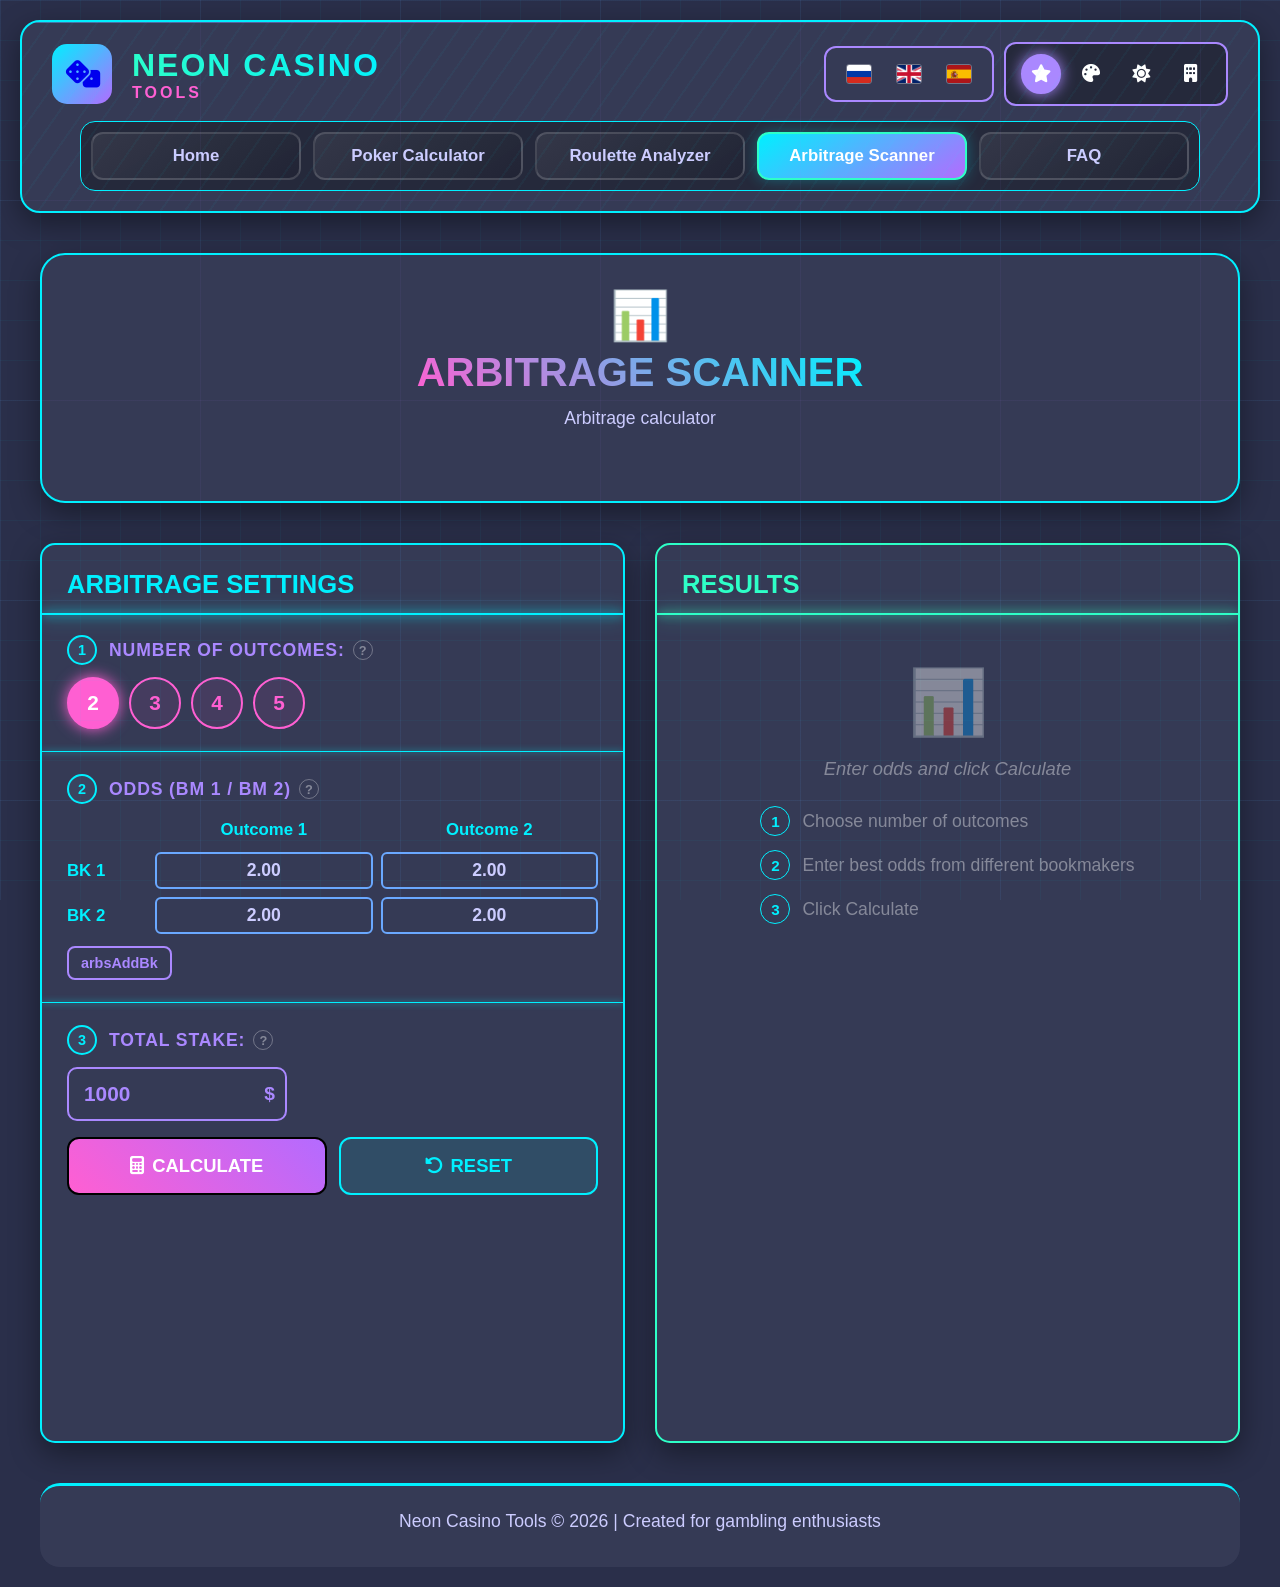
==== arbs.html @ 3b2f99b0 "Update arbs.html" ====
<!DOCTYPE html>
<html lang="ru">
<head>
    <meta charset="UTF-8">
    <meta name="viewport" content="width=device-width, initial-scale=1.0">
    <title data-i18n="siteTitle"></title>
    <link rel="stylesheet" href="css/core/color-classes.css">
    <link rel="stylesheet" href="css/core/layout.css">
    <link rel="stylesheet" href="css/pages/arbs.css">
    <link rel="stylesheet" href="css/themes/base-theme.css" id="theme-style">
    <link rel="icon" href="data:image/svg+xml,<svg xmlns=%22http://www.w3.org/2000/svg%22 viewBox=%220 0 100 100%22><rect width=%22100%22 height=%22100%22 rx=%2215%22 fill=%22%232a2f4a%22/><text y=%22.9em%22 x=%2250%22 font-size=%2290%22 text-anchor=%22middle%22 fill=%22%2300f0ff%22>♠</text></svg>">
    <link rel="stylesheet" href="https://cdnjs.cloudflare.com/ajax/libs/font-awesome/6.4.0/css/all.min.css">
</head>
<body class="bg-body">
    <div class="site-container">
        <div id="header-placeholder"></div>
        <div class="content-wrapper">
            <div class="arbitrage-container">

                <div class="page-header bg-surface border-primary shadow-default">
                    <div class="page-header-icon">📊</div>
                    <h1 class="text-gradient" data-i18n="arbsTitle"></h1>
                    <p class="text-medium" data-i18n="arbsSubtitle"></p>
                </div>

                <div class="arbitrage-main-area">

                    <!-- ЛЕВАЯ ПАНЕЛЬ -->
                    <div class="panel bg-surface border-1 shadow-default">
                        <div class="panel-title text-1" data-i18n="arbsSettingsTitle"></div>

                        <!-- Шаг 1 -->
                        <div class="arbs-step">
                            <div class="arbs-step-header">
                                <div class="arbs-step-badge text-1 border-1">1</div>
                                <div class="settings-label-row">
                                    <span class="settings-label text-3" data-i18n="arbsOutcomesLabel"></span>
                                    <span class="tooltip-icon" data-tooltip-key="arbsOutcomesTooltip">?</span>
                                </div>
                            </div>
                            <div class="outcome-pills" id="outcomeCountPills">
                                <button class="outcome-pill active" data-outcomes="2">2</button>
                                <button class="outcome-pill" data-outcomes="3">3</button>
                                <button class="outcome-pill" data-outcomes="4">4</button>
                                <button class="outcome-pill" data-outcomes="5">5</button>
                            </div>
                        </div>

                        <div class="block-divider"></div>

                        <!-- Шаг 2 -->
                        <div class="arbs-step">
                            <div class="arbs-step-header">
                                <div class="arbs-step-badge text-1 border-1">2</div>
                                <div class="settings-label-row">
                                    <span class="settings-label text-3" data-i18n="arbsOddsLabel"></span>
                                    <span class="tooltip-icon" data-tooltip-key="arbsOddsTooltip">?</span>
                                </div>
                            </div>
                            <div class="odds-table" id="oddsTable"></div>
                        </div>

                        <div class="block-divider"></div>

                        <!-- Шаг 3 -->
                        <div class="arbs-step">
                            <div class="arbs-step-header">
                                <div class="arbs-step-badge text-1 border-1">3</div>
                                <div class="settings-label-row">
                                    <span class="settings-label text-3" data-i18n="arbsStakeLabel"></span>
                                    <span class="tooltip-icon" data-tooltip-key="arbsStakeTooltip">?</span>
                                </div>
                            </div>
                            <div class="stake-row">
                                <div class="stake-input-wrapper">
                                    <input type="number" id="totalStake"
                                        class="stake-input bg-body border-3 text-3"
                                        value="1000" min="1" max="999999999" step="1">
                                    <span class="stake-suffix text-3">$</span>
                                </div>
                                <div class="stake-error" id="stakeError" style="display:none;"></div>
                            </div>

                            <div class="panel-controls">
                                <button class="btn btn-primary-bg btn-primary-text" id="calculateArbBtn">
                                    <i class="fas fa-calculator"></i>
                                    <span data-i18n="arbsCalculateBtn"></span>
                                </button>
                                <button class="btn btn-secondary-bg btn-secondary-border btn-secondary-text" id="resetArbBtn">
                                    <i class="fas fa-undo-alt"></i>
                                    <span data-i18n="resetBtn"></span>
                                </button>
                            </div>
                        </div>
                    </div>

                                      <!-- ПРАВАЯ ПАНЕЛЬ -->
<div class="panel bg-surface border-4 shadow-default">
    <div class="panel-title text-4" data-i18n="arbsResultsTitle"></div>

    <!-- Заглушка -->
    <div class="results-placeholder" id="resultsPlaceholder">
        <div class="placeholder-icon">📊</div>
        <div class="placeholder-text text-muted" data-i18n="arbsPlaceholder"></div>
        <div class="placeholder-steps">
            <div class="placeholder-step text-muted">
                <span class="step-num text-1">1</span>
                <span data-i18n="arbsPlaceholderStep1"></span>
            </div>
            <div class="placeholder-step text-muted">
                <span class="step-num text-1">2</span>
                <span data-i18n="arbsPlaceholderStep2"></span>
            </div>
            <div class="placeholder-step text-muted">
                <span class="step-num text-1">3</span>
                <span data-i18n="arbsPlaceholderStep3"></span>
            </div>
        </div>
    </div>

    <!-- Результаты -->
    <div class="results-content" id="resultsContent" style="display:none;">
        <!-- Индикатор -->
        <div class="indicator-step">
            <div class="arb-indicator bg-elevated border-1" id="arbIndicator">
                <div class="indicator-circle" id="indicatorCircle"></div>
                <div class="indicator-text">
                    <span class="indicator-status-text" id="arbStatus">—</span>
                </div>
                <div class="indicator-profit" id="indicatorProfit" style="display:none;">
                    <span class="profit-badge text-4" id="profitBadge"></span>
                </div>
            </div>
        </div>

        <!-- Зелёная черта под индикатором (всегда видна) -->
        <div class="block-divider"></div>

        <!-- Контейнер для деталей (скрывается, если вилки нет) -->
        <div id="arbDetailsContainer">
            <div class="strategy-block">
                <div class="settings-label-row">
                    <span class="settings-label text-3" data-i18n="arbsStrategyLabel"></span>
                    <span class="tooltip-icon" data-tooltip-key="arbsStrategyTooltip">?</span>
                </div>
                <div class="strategy-mini-pills">
                    <button class="strategy-mini-btn active" data-strategy="guaranteed" data-i18n="arbsStrategyGuaranteed"></button>
                    <button class="strategy-mini-btn" data-strategy="max" data-i18n="arbsStrategyMax"></button>
                </div>
            </div>

            <div class="block-divider"></div>

            <div class="distribution-table border-1" id="distributionTable">
                <table>
                    <colgroup>
                        <col><col><col><col><col>
                    </colgroup>
                    <thead class="bg-elevated">
                        <tr>
                            <th data-i18n="arbsOutcome"></th>
                            <th data-i18n="arbsOdds"></th>
                            <th data-i18n="arbsStake"></th>
                            <th data-i18n="arbsOutcomeType"></th>
                            <th data-i18n="arbsPayout"></th>
                        </tr>
                    </thead>
                    <tbody id="tableBody"></tbody>
                </table>
            </div>

            <div class="totals bg-elevated border-1">
                <div class="total-row">
                    <span class="text-muted" data-i18n="arbsTotalStake"></span>
                    <span class="total-row-value text-3" id="totalStakeDisplay">0 $</span>
                </div>
                <div class="total-row">
                    <span class="text-muted" data-i18n="arbsTotalPayoutRow"></span>
                    <span class="total-row-value text-3" id="totalPayout">0 $</span>
                </div>
                <div class="total-row" id="incomeRow" style="display:none;">
                    <span class="text-muted" data-i18n="arbsIncomeRow"></span>
                    <span class="total-row-value text-4" id="incomePercent"></span>
                </div>
            </div>

            <div class="net-profit-block bg-elevated" id="netProfitBlock" style="display:none;">
                <span class="net-profit-label text-muted" data-i18n="arbsNetProfit"></span>
                <span class="net-profit-value text-4" id="netProfit">0 $</span>
            </div>
        </div>
    </div>
</div>
            </div>
        </div>

        <footer class="site-footer footer-bg border-primary">
            <p class="footer-text" data-i18n="footerText"></p>
        </footer>
    </div>

    <div class="tooltip-popup bg-elevated border-3 text-muted" id="tooltipPopup"></div>

    <script src="js/header-loader.js"></script>
    <script src="js/language.js"></script>
    <script src="js/main.js"></script>
    <script src="js/arbs.js"></script>
    <script src="js/theme-switcher.js"></script>
</body>
</html>
---- css/core/color-classes.css ----
/* color-classes.css - УНИВЕРСАЛЬНЫЕ КЛАССЫ ДЛЯ ВСЕХ СТРАНИЦ */
/* ТОЛЬКО ЦВЕТА! НИКАКИХ РАЗМЕРОВ! */

:root {
    --color-primary: #00f0ff;
    --color-secondary: #ff5fd2;
    --color-accent: #ffd966;
    --color-success: #2effc7;
    --color-info: #6aa8ff;
    --color-warning: #ff9966;
    --color-danger: #ff3366;
    --color-highlight: #b36bff;
    --color-deck: #b36bff;
    
    --bg-body: #2a2f4a;
    --bg-surface: #353a55;
    --bg-elevated: #3a3f5a;
    --bg-overlay: rgba(42, 47, 74, 0.9);
    --bg-overlay-light: rgba(42, 47, 74, 0.95);
    --bg-header: #353a55;
    --bg-coming-soon: rgba(42, 47, 74, 0.95);
    --bg-nav: rgba(0, 0, 0, 0.3);
    
    --text-primary: #ffffff;
    --text-secondary: #ccccff;
    --text-inverse: #000000;
    --text-muted: rgba(255, 255, 255, 0.4);
    --text-slot: rgba(255, 255, 255, 0.4);
    
    --border-primary: #00f0ff;
    --border-secondary: #ff5fd2;
    --border-accent: #ffd966;
    --border-success: #2effc7;
    --border-info: #6aa8ff;
    --border-deck: #b36bff;
    --border-muted: rgba(255, 255, 255, 0.3);
    --border-dark: rgba(0, 0, 0, 0.2);
    --border-dashed: rgba(255, 255, 255, 0.3);
    
    --shadow-sm: 0 2px 5px rgba(0, 0, 0, 0.2);
    --shadow-md: 0 10px 30px rgba(0, 0, 0, 0.4);
    --shadow-lg: 0 15px 40px rgba(0, 0, 0, 0.5);
    --glow-primary: 0 0 25px rgba(0, 240, 255, 0.4);
    --glow-secondary: 0 0 25px rgba(255, 95, 210, 0.4);

    /* === ПОДСВЕТКА ПАР ВИЛОК (переопределяются в каждой теме) === */
    --arb-hl-0: #ff5fd2;
    --arb-hl-1: #ffd966;
    --arb-hl-2: #b36bff;
    --arb-hl-3: #2effc7;
    --arb-hl-4: #ff9966;
}

/* === 🃏 СТАТИЧНЫЕ ЦВЕТА КАРТ === */
.text-red { color: #ff3366 !important; }
.text-black { color: #000000 !important; }
.bg-card-white { background: #ffffff !important; }
.bg-deck-card { background: #ffffff !important; }
.border-card-light { border-color: rgba(0, 0, 0, 0.2) !important; }
.shadow-card { box-shadow: 0 5px 15px rgba(0, 0, 0, 0.4) !important; }
.shadow-card-hover { box-shadow: 0 8px 20px rgba(0, 0, 0, 0.5) !important; }
.deck-card-border { border-color: transparent !important; }
.deck-card-shadow { box-shadow: 0 2px 5px rgba(0, 0, 0, 0.2) !important; }

/* === ТЕКСТ === */
.text-primary { color: var(--color-primary); }
.text-secondary { color: var(--color-secondary); }
.text-accent { color: var(--color-accent); }
.text-success { color: var(--color-success); }
.text-info { color: var(--color-info); }
.text-warning { color: var(--color-warning); }
.text-danger { color: var(--color-danger); }
.text-highlight { color: var(--color-highlight); }
.text-light { color: var(--text-primary); }
.text-medium { color: var(--text-secondary); }
.text-dark { color: var(--text-inverse); }
.text-muted { color: var(--text-muted); }
.text-slot { color: var(--text-slot); }
.text-win { color: var(--color-primary); }
.text-opp { color: var(--color-secondary); }
.text-tie { color: var(--color-info); }

/* === ФОНЫ === */
.bg-primary-solid { background: var(--color-primary); }
.bg-secondary-solid { background: var(--color-secondary); }
.bg-accent-solid { background: var(--color-accent); }
.bg-success-solid { background: var(--color-success); }
.bg-info-solid { background: var(--color-info); }
.bg-warning-solid { background: var(--color-warning); }
.bg-danger-solid { background: var(--color-danger); }
.bg-highlight-solid { background: var(--color-highlight); }

.bg-body { background-color: var(--bg-body); }
.bg-surface { background: var(--bg-surface); }
.bg-elevated { background: var(--bg-elevated); }
.bg-overlay { background: var(--bg-overlay); }
.bg-overlay-light { background: var(--bg-overlay-light); }
.bg-header { background: var(--bg-header); }
.bg-coming-soon { background: var(--bg-coming-soon); }
.bg-nav { background: var(--bg-nav); }

/* === ГРАДИЕНТЫ === */
.gradient-primary { background: linear-gradient(45deg, var(--color-secondary), var(--color-highlight)); }
.gradient-header { background: var(--bg-header); }
.gradient-logo { background: linear-gradient(135deg, var(--color-primary), var(--color-highlight)); }
.text-gradient {
    background: linear-gradient(45deg, var(--color-secondary), var(--color-primary));
    -webkit-background-clip: text;
    -webkit-text-fill-color: transparent;
}

/* === ГРАНИЦЫ === */
.border-primary { border-color: var(--border-primary); }
.border-secondary { border-color: var(--border-secondary); }
.border-accent { border-color: var(--border-accent); }
.border-success { border-color: var(--border-success); }
.border-info { border-color: var(--border-info); }
.border-deck { border-color: var(--border-deck); }
.border-muted { border-color: var(--border-muted); }
.border-dark { border-color: var(--border-dark); }
.border-dashed { border-color: var(--border-dashed); }

/* === ТЕНИ === */
.shadow-sm { box-shadow: var(--shadow-sm); }
.shadow-md { box-shadow: var(--shadow-md); }
.shadow-lg { box-shadow: var(--shadow-lg); }
.shadow-default { box-shadow: var(--shadow-md); }
.glow-primary { box-shadow: var(--glow-primary); }
.glow-secondary { box-shadow: var(--glow-secondary); }

/* === КНОПКИ === */
.btn-primary-bg { background: linear-gradient(45deg, var(--color-secondary), var(--color-highlight)); }
.btn-primary-text { color: var(--text-primary); }

.btn-secondary-bg { background: rgba(0, 240, 255, 0.1); }
.btn-secondary-text { color: var(--color-primary); }
.btn-secondary-border { border-color: var(--color-primary); }
.btn-secondary:hover {
    background: var(--color-primary) !important;
    color: var(--text-primary) !important;
}

/* === КНОПКИ ОППОНЕНТОВ === */
.opponent-pill {
    border-color: var(--color-info) !important;
    background: rgba(106, 168, 255, 0.1) !important;
    color: var(--color-info) !important;
}
.opponent-pill:hover {
    background: rgba(106, 168, 255, 0.3) !important;
}
.opponent-pill.active {
    background: var(--color-info) !important;
    color: var(--text-primary) !important;
    border-color: var(--color-info) !important;
    box-shadow: 0 0 15px var(--color-info) !important;
}

/* === КНОПКИ ИСХОДОВ === */
.outcome-pill {
    border-color: var(--color-info) !important;
    background: rgba(106, 168, 255, 0.1) !important;
    color: var(--color-info) !important;
}
.outcome-pill:hover {
    background: rgba(106, 168, 255, 0.3) !important;
}
.outcome-pill.active {
    background: var(--color-info) !important;
    color: var(--text-primary) !important;
    border-color: var(--color-info) !important;
    box-shadow: 0 0 15px var(--color-info) !important;
}

/* === ЛОГОТИП === */
.logo-gradient { background: linear-gradient(135deg, var(--color-primary), var(--color-highlight)); }
.logo-text-gradient {
    background: linear-gradient(45deg, var(--color-success), var(--color-primary));
    -webkit-background-clip: text;
    -webkit-text-fill-color: transparent;
}

/* === НАВИГАЦИЯ === */
.nav-bg { background: var(--bg-nav); }

.nav-link-bg {
    background: linear-gradient(145deg, rgba(255,255,255,0.07), rgba(0,0,0,0.1));
    border-color: rgba(255, 255, 255, 0.15) !important;
}

.nav-link-bg:hover {
    background: linear-gradient(145deg, rgba(0,102,255,0.2), rgba(153,51,255,0.2)) !important;
    border-color: var(--color-primary) !important;
    color: var(--text-primary) !important;
    box-shadow: 0 0 12px rgba(0, 240, 255, 0.2);
}

.nav-link-active {
    background: linear-gradient(145deg, var(--color-primary), var(--color-highlight)) !important;
    border-color: var(--color-success) !important;
    color: var(--text-primary) !important;
    box-shadow: 0 0 15px rgba(0, 240, 255, 0.3) !important;
}

/* === ПЕРЕКЛЮЧАТЕЛЬ ЯЗЫКА === */
.lang-btn.active {
    border-color: var(--color-accent) !important;
    box-shadow: 0 0 10px var(--color-accent) !important;
    background: rgba(255, 217, 102, 0.15) !important;
}

.lang-btn.active .lang-flag {
    border-color: var(--color-accent) !important;
}

/* === ПЕРЕКЛЮЧАТЕЛЬ ТЕМ === */
.theme-switcher {
    background: var(--theme-switcher-bg);
    border-color: var(--theme-switcher-border);
}

.theme-btn {
    background: var(--theme-btn-bg);
    color: var(--theme-btn-text);
}

.theme-btn:hover {
    border-color: var(--theme-btn-hover-border);
    box-shadow: 0 0 15px var(--theme-btn-hover-glow);
}

.theme-btn.active {
    background: var(--theme-btn-active-bg);
    color: var(--theme-btn-active-text);
    border-color: var(--theme-btn-active-border);
    box-shadow: 0 0 15px var(--theme-btn-active-glow);
}

/* === КАРТОЧКИ === */
.card-bg { background: var(--bg-surface); }
.card-border { border-color: var(--color-primary); }
.card-icon-border { border-color: var(--color-primary); }
.card-icon-color { color: var(--color-primary); }

/* === FAQ === */
.faq-border { border-color: var(--color-success); }
.faq-item-border { border-bottom-color: rgba(46, 255, 199, 0.2); }
.faq-question { color: var(--color-success); }
.faq-answer { color: var(--text-secondary); }

/* === ФУТЕР === */
.footer-bg { background: var(--bg-surface); }
.footer-border { border-top-color: var(--color-primary); }
.footer-text { color: var(--text-secondary); }

/* === ПОКЕР === */
.hand-border { border-color: var(--color-primary); }
.board-border { border-color: var(--color-secondary); }
.hand-title { color: var(--color-primary); }
.board-title { color: var(--color-secondary); }

.slot-bg { background: rgba(255, 255, 255, 0.08); }
.slot-border { border-color: var(--border-muted); }

.opponent-border { border-color: var(--color-info); }
.opponent-bg { background: rgba(106, 168, 255, 0.1); }
.opponent-text { color: var(--color-info); }

/* === УНИВЕРСАЛЬНЫЕ ГРАНИЦЫ === */
.border-1 { border-color: var(--border-1) !important; }
.border-2 { border-color: var(--border-2) !important; }
.border-3 { border-color: var(--border-3) !important; }
.border-4 { border-color: var(--border-4) !important; }
.border-5 { border-color: var(--border-5) !important; }
.border-6 { border-color: var(--border-6) !important; }
.border-7 { border-color: var(--border-7) !important; }

/* === УНИВЕРСАЛЬНЫЙ ТЕКСТ === */
.text-1 { color: var(--text-1) !important; }
.text-2 { color: var(--text-2) !important; }
.text-3 { color: var(--text-3) !important; }
.text-4 { color: var(--text-4) !important; }
.text-5 { color: var(--text-5) !important; }
.text-6 { color: var(--text-6) !important; }
.text-7 { color: var(--text-7) !important; }

/* === РЕЗУЛЬТАТЫ === */
.result-win { color: var(--color-primary); }
.result-opp { color: var(--color-secondary); }
.result-tie { color: var(--color-info); }

/* === ПРЕДУПРЕЖДЕНИЯ === */
.warning-text { color: var(--color-warning); }

/* === DRAG-OVER === */
.hand-section.drag-over:not(.drag-over-no-space) {
    border-color: var(--color-primary) !important;
    box-shadow: 0 0 20px var(--color-primary) !important;
}
.board-section.drag-over:not(.drag-over-no-space) {
    border-color: var(--color-secondary) !important;
    box-shadow: 0 0 20px var(--color-secondary) !important;
}
#deck.drag-over:not(.drag-over-no-space) {
    border-color: var(--color-deck) !important;
    box-shadow: 0 0 20px var(--color-deck) !important;
}

/* === ИНДИКАТОР АКТИВНОГО БЛОКА === */
.section-title::before {
    border-color: transparent !important;
}
.hand-section.active .section-title::before,
.board-section.active .section-title::before {
    background-color: var(--color-danger) !important;
    box-shadow: 0 0 10px var(--color-danger) !important;
    border-color: rgba(255, 255, 255, 0.9) !important;
    opacity: 1 !important;
}

.hand-section .card-slot.drag-over {
    border-color: var(--color-primary) !important;
    box-shadow: 0 0 15px var(--color-primary) !important;
}

.board-section .card-slot.drag-over {
    border-color: var(--color-secondary) !important;
    box-shadow: 0 0 15px var(--color-secondary) !important;
}

/* === ПОДСВЕТКА ПАР ВИЛОК === */
.arb-highlight-0 { border-color: var(--arb-hl-0) !important; box-shadow: 0 0 8px var(--arb-hl-0) !important; }
.arb-highlight-1 { border-color: var(--arb-hl-1) !important; box-shadow: 0 0 8px var(--arb-hl-1) !important; }
.arb-highlight-2 { border-color: var(--arb-hl-2) !important; box-shadow: 0 0 8px var(--arb-hl-2) !important; }
.arb-highlight-3 { border-color: var(--arb-hl-3) !important; box-shadow: 0 0 8px var(--arb-hl-3) !important; }
.arb-highlight-4 { border-color: var(--arb-hl-4) !important; box-shadow: 0 0 8px var(--arb-hl-4) !important; }
---- css/core/layout.css ----
/* layout.css - ТОЛЬКО РАЗМЕТКА, НИКАКИХ ЦВЕТОВ! */

* {
    margin: 0;
    padding: 0;
    box-sizing: border-box;
    font-family: 'Segoe UI', 'Arial', sans-serif;
}

/* === ОБЩИЙ КОНТЕЙНЕР === */
.site-container {
    max-width: 1400px;
    margin: 0 auto;
    padding: 20px;
    min-height: 100vh;
    display: flex;
    flex-direction: column;
}

/* === ОБЁРТКА КОНТЕНТА (уже шапки) === */
.content-wrapper {
    max-width: 1200px;
    width: 100%;
    margin: 0 auto;
}

/* === ШАПКА === */
.site-header {
    border-radius: 20px;
    margin-bottom: 40px;
    padding: 20px 30px;
    position: relative;
    overflow: hidden;
    border-width: 2px;
    border-style: solid;
}

.header-content {
    display: flex;
    flex-direction: column;
    gap: 15px;
}

/* ВЕРХНЯЯ СТРОКА */
.header-top {
    display: flex;
    align-items: center;
    justify-content: space-between;
}

/* ПРАВЫЙ БЛОК */
.header-controls {
    display: flex;
    align-items: center;
    gap: 10px;
}

/* ЛОГОТИП */
.logo {
    display: flex;
    align-items: center;
    gap: 20px;
    text-decoration: none;
    cursor: pointer;
}

.logo-icon {
    width: 60px;
    height: 60px;
    border-radius: 15px;
    display: flex;
    align-items: center;
    justify-content: center;
    font-size: 28px;
    transition: all 0.6s cubic-bezier(0.68, -0.55, 0.27, 1.55);
    border-width: 0;
}

.logo-icon:hover {
    transform: rotateY(180deg);
}

.logo-text {
    display: flex;
    flex-direction: column;
}

.logo-main {
    font-size: 2rem;
    font-weight: 900;
    letter-spacing: 2px;
}

.logo-sub {
    font-size: 1rem;
    font-weight: 700;
    letter-spacing: 3px;
    text-transform: uppercase;
}

/* НАВИГАЦИЯ */
.main-nav {
    display: flex;
    justify-content: center;
}

.nav-list {
    display: flex;
    list-style: none;
    gap: 12px;
    flex-wrap: wrap;
    justify-content: center;
    padding: 10px;
    border-radius: 15px;
    border-width: 1px;
    border-style: solid;
}

.nav-link {
    display: flex;
    align-items: center;
    gap: 12px;
    padding: 12px 20px;
    border-width: 2px;
    border-style: solid;
    border-radius: 12px;
    text-decoration: none;
    font-weight: 700;
    font-size: 1.05rem;
    transition: all 0.4s;
    width: 210px;
    justify-content: center;
    border-color: transparent;
    white-space: nowrap;
    overflow: hidden;
    text-overflow: ellipsis;
    box-sizing: border-box;
}

.nav-link i {
    font-size: 1.3rem;
    transition: all 0.3s;
    flex-shrink: 0;
}

.nav-link:hover {
    transform: translateY(-3px) scale(1.05);
}

/* ПЕРЕКЛЮЧАТЕЛЬ ЯЗЫКА */
.language-switcher-header {
    display: flex;
    gap: 8px;
    padding: 10px 12px;
    border-radius: 12px;
    border-width: 2px;
    border-style: solid;
    backdrop-filter: blur(15px);
}

.lang-btn {
    background: transparent;
    border-width: 2px;
    border-style: solid;
    border-radius: 8px;
    padding: 0;
    width: 42px;
    height: 32px;
    cursor: pointer;
    transition: all 0.3s;
    display: flex;
    align-items: center;
    justify-content: center;
    position: relative;
    overflow: hidden;
    border-color: transparent;
}

.lang-btn:hover {
    transform: translateY(-2px);
}

.lang-flag {
    width: 26px;
    height: 20px;
    object-fit: cover;
    border-width: 1px;
    border-style: solid;
    border-radius: 3px;
}

/* ПЕРЕКЛЮЧАТЕЛЬ ТЕМ */
.theme-switcher {
    display: flex;
    gap: 10px;
    padding: 10px 15px;
    border-radius: 12px;
    border-width: 2px;
    border-style: solid;
}

.theme-btn {
    width: 40px;
    height: 40px;
    border-radius: 50%;
    border-width: 2px;
    border-style: solid;
    background: transparent;
    font-size: 18px;
    cursor: pointer;
    transition: all 0.3s;
    display: flex;
    align-items: center;
    justify-content: center;
    border-color: transparent;
}

.theme-btn:hover {
    transform: scale(1.1);
}

/* === ОСНОВНОЕ СОДЕРЖИМОЕ === */
.main-content {
    flex-grow: 1;
    margin-bottom: 40px;
}

/* === ЗАГОЛОВКИ СТРАНИЦ === */
.page-header {
    text-align: center;
    margin-bottom: 40px;
    padding: 35px 40px;
    border-radius: 25px;
    border-width: 2px;
    border-style: solid;
    position: relative;
    overflow: hidden;
    display: flex;
    flex-direction: column;
    align-items: center;
    justify-content: center;
    gap: 10px;
    height: 250px;
}

.page-header-icon {
    font-size: 3rem;
    line-height: 1;
    position: relative;
    z-index: 1;
    flex-shrink: 0;
}

.page-header h1 {
    font-size: 2.5rem;
    margin: 0;
    position: relative;
    z-index: 1;
    flex-shrink: 0;
}

.page-header p {
    font-size: 1.1rem;
    max-width: 600px;
    margin: 0;
    position: relative;
    z-index: 1;
    line-height: 1.5;
    height: 3.3em;
    overflow: hidden;
    display: flex;
    align-items: flex-start;
    justify-content: center;
}

/* === КАРТОЧКИ ИНСТРУМЕНТОВ === */
.tools-grid {
    display: grid;
    grid-template-columns: repeat(auto-fit, minmax(320px, 1fr));
    gap: 30px;
    margin: 50px 0;
}

.tool-card {
    border-radius: 20px;
    padding: 30px;
    text-decoration: none;
    border-width: 2px;
    border-style: solid;
    transition: all 0.5s;
    display: flex;
    flex-direction: column;
    align-items: center;
    text-align: center;
    min-height: 280px;
    backdrop-filter: blur(10px);
}

.tool-card:hover {
    transform: translateY(-15px) scale(1.03);
}

.tool-icon {
    width: 90px;
    height: 90px;
    border-radius: 50%;
    display: flex;
    align-items: center;
    justify-content: center;
    font-size: 36px;
    margin-bottom: 25px;
    border-width: 3px;
    border-style: solid;
    transition: all 0.5s;
}

.tool-card:hover .tool-icon {
    transform: rotateY(180deg) scale(1.1);
}

.tool-card h3 {
    font-size: 1.8rem;
    margin-bottom: 15px;
}

.tool-card p {
    margin-bottom: 20px;
    flex-grow: 1;
    line-height: 1.6;
    font-size: 1.05rem;
}

/* === ИНФО СЕКЦИЯ === */
.info-section {
    border-radius: 25px;
    padding: 40px;
    border-width: 2px;
    border-style: solid;
    margin-top: 60px;
    position: relative;
    overflow: hidden;
    backdrop-filter: blur(10px);
}

.info-section h2 {
    margin-bottom: 25px;
    font-size: 2.2rem;
    position: relative;
    z-index: 1;
}

.info-section p {
    margin-bottom: 20px;
    line-height: 1.8;
    position: relative;
    z-index: 1;
    font-size: 1.1rem;
}

/* === FAQ === */
.faq-container {
    border-radius: 25px;
    padding: 40px;
    border-width: 2px;
    border-style: solid;
    margin: 40px 0;
    position: relative;
    overflow: hidden;
    backdrop-filter: blur(10px);
}

.faq-item {
    margin-bottom: 30px;
    padding-bottom: 30px;
    border-bottom-width: 2px;
    border-bottom-style: solid;
    position: relative;
    z-index: 1;
}

.faq-item:last-child {
    border-bottom: none;
    margin-bottom: 0;
    padding-bottom: 0;
}

.faq-item h3 {
    margin-bottom: 15px;
    font-size: 1.4rem;
    font-weight: 700;
    display: flex;
    align-items: center;
    gap: 10px;
}

.faq-item h3::before {
    content: "▸";
    font-size: 1.2rem;
}

.faq-item p {
    line-height: 1.7;
    font-size: 1.1rem;
    padding-left: 20px;
    margin-left: 10px;
}

.faq-contact {
    text-align: center;
    padding: 40px;
    border-radius: 20px;
    border-width: 2px;
    border-style: solid;
    margin-top: 40px;
    position: relative;
    overflow: hidden;
}

.faq-contact h3 {
    margin-bottom: 20px;
    font-size: 1.8rem;
    position: relative;
    z-index: 1;
}

.faq-contact p {
    font-size: 1.1rem;
    position: relative;
    z-index: 1;
    max-width: 600px;
    margin: 0 auto;
    line-height: 1.6;
}

/* === COMING SOON === */
.coming-soon-sa,
.coming-soon-gta4 {
    border-radius: 25px;
    padding: 60px 40px;
    text-align: center;
    border-width: 3px;
    border-style: dashed;
    margin: 60px 0;
    position: relative;
    overflow: hidden;
    backdrop-filter: blur(10px);
}

.coming-soon-icon-sa,
.coming-soon-icon-gta4 {
    font-size: 5rem;
    margin-bottom: 30px;
    position: relative;
    z-index: 1;
    animation: float-icon 3s ease-in-out infinite;
}

@keyframes float-icon {
    0%, 100% { transform: translateY(0); }
    50% { transform: translateY(-10px); }
}

.coming-soon-sa h2,
.coming-soon-gta4 h2 {
    margin-bottom: 20px;
    font-size: 2.5rem;
    position: relative;
    z-index: 1;
    letter-spacing: 2px;
}

.coming-soon-sa p,
.coming-soon-gta4 p {
    font-size: 1.3rem;
    max-width: 700px;
    margin: 0 auto;
    position: relative;
    z-index: 1;
    line-height: 1.6;
}

/* === ФУТЕР === */
.site-footer {
    border-radius: 20px;
    padding: 25px;
    text-align: center;
    border-top-width: 3px;
    border-top-style: solid;
    margin-top: auto;
    position: relative;
    overflow: hidden;
    backdrop-filter: blur(10px);
}

.site-footer p {
    margin-bottom: 10px;
    font-size: 1.1rem;
    position: relative;
    z-index: 1;
}

/* === АДАПТИВНОСТЬ === */
@media (max-width: 1200px) {
    .site-container { max-width: 1000px; }
    .content-wrapper { max-width: 100%; }
    .page-header h1 { font-size: 2.2rem; }
}

@media (max-width: 1024px) {
    .nav-list { width: 100%; justify-content: center; gap: 8px; }
    .nav-link { width: 190px; padding: 10px 16px; }
}

@media (max-width: 768px) {
    .site-container { padding: 15px; }
    .header-top { flex-wrap: wrap; gap: 15px; }
    .page-header { padding: 25px 20px; margin-bottom: 30px; }
    .page-header h1 { font-size: 2rem; }
    .page-header p { font-size: 1rem; }
    .page-header-icon { font-size: 2.5rem; }
    .tools-grid { grid-template-columns: 1fr; gap: 25px; margin: 30px 0; }
    .tool-card { padding: 25px; min-height: 250px; }
    .tool-icon { width: 75px; height: 75px; font-size: 30px; }
    .tool-card h3 { font-size: 1.5rem; }
    .nav-link { width: 170px; padding: 8px 14px; font-size: 0.95rem; }
    .logo-main { font-size: 1.6rem; }
    .logo-icon { width: 50px; height: 50px; font-size: 24px; }
    .info-section, .faq-container, .coming-soon-sa, .coming-soon-gta4 { padding: 25px 20px; }
    .coming-soon-icon-sa, .coming-soon-icon-gta4 { font-size: 4rem; }
    .coming-soon-sa h2, .coming-soon-gta4 h2 { font-size: 2rem; }
}

@media (max-width: 480px) {
    .header-top { justify-content: center; }
    .header-controls { flex-wrap: wrap; justify-content: center; }
    .nav-list { flex-direction: column; align-items: center; width: auto; }
    .nav-link { width: 220px; justify-content: flex-start; }
    .page-header { padding: 20px 15px; }
    .page-header h1 { font-size: 1.8rem; }
    .page-header-icon { font-size: 2rem; }
    .coming-soon-sa, .coming-soon-gta4 { padding: 30px 15px; }
    .coming-soon-icon-sa, .coming-soon-icon-gta4 { font-size: 3.5rem; }
    .language-switcher-header { padding: 8px 10px; gap: 6px; }
    .lang-btn { width: 38px; height: 30px; }
    .lang-flag { width: 24px; height: 18px; }
    .logo { flex-direction: column; gap: 10px; }
    .logo-text { align-items: center; }
}
---- css/pages/arbs.css ----
/* arbs.css */

.arbitrage-container {
    max-width: 1400px;
    margin: 0 auto;
}

.arbitrage-main-area {
    display: grid;
    grid-template-columns: minmax(0, 1fr) minmax(0, 1fr);
    gap: 30px;
    margin-bottom: 40px;
    align-items: stretch;
}

@media (max-width: 1100px) {
    .arbitrage-main-area { grid-template-columns: 1fr; }
}

/* === ПАНЕЛИ === */
.panel {
    border-radius: 15px;
    padding: 25px;
    border-width: 2px;
    border-style: solid;
    display: flex;
    flex-direction: column;
    gap: 20px;
    box-sizing: border-box;
    min-height: 900px;
    min-width: 0;
    overflow: hidden;
}

/* === ЗАГОЛОВОК ПАНЕЛИ === */
.panel-title {
    font-size: 1.6rem;
    font-weight: bold;
    display: flex;
    align-items: center;
    padding-bottom: 16px;
    margin-left: -25px;
    margin-right: -25px;
    padding-left: 25px;
    padding-right: 25px;
    position: relative;
}

.panel-title::after {
    content: '';
    position: absolute;
    bottom: 0;
    left: 0;
    right: 0;
    height: 2px;
}

.panel.border-1 .panel-title::after {
    background: var(--border-1);
    box-shadow: 0 0 10px var(--border-1), 0 0 20px var(--border-1);
}

.panel.border-4 .panel-title::after {
    background: var(--border-4);
    box-shadow: 0 0 10px var(--border-4), 0 0 20px var(--border-4);
}

/* === ШАГИ ЛЕВОЙ ПАНЕЛИ === */
.arbs-step {
    display: flex;
    flex-direction: column;
    gap: 12px;
}

/* Высота первого шага — должна совпадать с .indicator-step */
.arbs-step:first-of-type {
    height: 100px; /* МЕНЯТЬ ВМЕСТЕ С .indicator-step */
    justify-content: center;
    box-sizing: border-box;
}

.arbs-step-header {
    display: flex;
    align-items: center;
    gap: 12px;
}

.arbs-step-badge {
    width: 30px;
    height: 30px;
    border-radius: 50%;
    border-width: 2px;
    border-style: solid;
    border-color: var(--border-3);
    color: var(--text-3);
    display: flex;
    align-items: center;
    justify-content: center;
    font-weight: bold;
    font-size: 0.9rem;
    flex-shrink: 0;
    background: rgba(133, 193, 233, 0.08);
}

/* === РАЗДЕЛИТЕЛЬ === */
.block-divider {
    height: 1px;
    background: var(--color-primary);
    box-shadow: 0 0 6px var(--color-primary);
    margin: 2px -25px;
    border: none;
    flex-shrink: 0;
}

/* Разделители в правой панели — зелёные как черта под заголовком */
.panel.border-4 .block-divider {
    background: var(--border-4);
    box-shadow: 0 0 6px var(--border-4);
}

/* === ГРУППЫ НАСТРОЕК === */
.settings-group {
    display: flex;
    flex-direction: column;
    gap: 12px;
}

.settings-label-row {
    display: flex;
    align-items: center;
    gap: 8px;
}

.settings-label {
    font-size: 1.1rem;
    font-weight: bold;
    letter-spacing: 0.05em;
    text-transform: uppercase;
}

/* === ТУЛТИП === */
.tooltip-icon {
    width: 20px;
    height: 20px;
    border-radius: 50%;
    border: 1px solid var(--border-muted);
    color: var(--text-muted);
    font-size: 0.8rem;
    font-weight: bold;
    display: flex;
    align-items: center;
    justify-content: center;
    cursor: pointer;
    flex-shrink: 0;
    transition: all 0.2s;
}

.tooltip-icon:hover {
    border-color: var(--border-3);
    color: var(--text-3);
}

.tooltip-popup {
    position: fixed;
    max-width: 280px;
    padding: 10px 14px;
    border-radius: 8px;
    border-width: 1px;
    border-style: solid;
    font-size: 0.95rem;
    line-height: 1.5;
    z-index: 10000;
    display: none;
    pointer-events: none;
    box-shadow: var(--shadow-md);
}

/* === КНОПКИ ИСХОДОВ === */
.outcome-pills {
    display: flex;
    gap: 10px;
}

.outcome-pill {
    width: 52px;
    height: 52px;
    border-radius: 50%;
    border-width: 2px;
    border-style: solid;
    border-color: var(--color-secondary) !important;
    background: rgba(255, 95, 210, 0.08) !important;
    color: var(--color-secondary) !important;
    font-size: 1.3rem;
    font-weight: bold;
    cursor: pointer;
    transition: all 0.3s;
    display: flex;
    align-items: center;
    justify-content: center;
    flex-shrink: 0;
}

.outcome-pill:hover { transform: scale(1.1); opacity: 0.85; }

.outcome-pill.active {
    background: var(--color-secondary) !important;
    color: var(--text-primary) !important;
    border-color: var(--color-secondary) !important;
    box-shadow: 0 0 15px var(--color-secondary) !important;
}

/* === СТАВКА === */
.stake-row {
    display: flex;
    flex-direction: column;
    gap: 6px;
    align-items: flex-start;
}

.stake-input-wrapper {
    position: relative;
    display: flex;
    align-items: center;
    width: 220px;
}

.stake-input {
    width: 100%;
    padding: 13px 40px 13px 15px;
    border-radius: 10px;
    border-width: 2px;
    border-style: solid;
    font-size: 1.3rem;
    font-weight: bold;
    background: transparent;
    transition: all 0.2s;
}

.stake-input:focus { outline: none; transform: scale(1.02); }

.stake-input.input-error {
    border-color: var(--color-danger) !important;
    box-shadow: 0 0 10px rgba(255, 51, 102, 0.5) !important;
}

.stake-suffix {
    position: absolute;
    right: 12px;
    font-size: 1.2rem;
    font-weight: bold;
    pointer-events: none;
}

.stake-error {
    font-size: 1rem;
    font-weight: bold;
    padding: 4px 0;
    color: var(--color-danger) !important;
}

.stake-input::-webkit-outer-spin-button,
.stake-input::-webkit-inner-spin-button { -webkit-appearance: none; margin: 0; }
.stake-input[type=number] { -moz-appearance: textfield; }

/* === КНОПКИ УПРАВЛЕНИЯ === */
.panel-controls {
    display: flex;
    gap: 12px;
    margin-top: 4px;
}

.panel-controls .btn {
    flex: 1;
    padding: 16px 16px;
    font-size: 1.15rem;
    font-weight: bold;
    border-radius: 12px;
    border-width: 2px;
    border-style: solid;
    cursor: pointer;
    transition: all 0.3s;
    display: flex;
    align-items: center;
    justify-content: center;
    gap: 8px;
    min-height: 56px;
    white-space: nowrap;
}

.panel-controls .btn:hover { transform: translateY(-2px); }

/* === ЗАГЛУШКА === */
.results-placeholder {
    display: flex;
    flex-direction: column;
    align-items: center;
    padding: 30px 20px 20px 20px;
    gap: 18px;
    text-align: center;
}

.placeholder-icon { font-size: 4rem; opacity: 0.4; }
.placeholder-text { font-size: 1.15rem; font-style: italic; }

.placeholder-steps {
    display: flex;
    flex-direction: column;
    gap: 14px;
    text-align: left;
    margin-top: 8px;
}

.placeholder-step {
    display: flex;
    align-items: center;
    gap: 12px;
    font-size: 1.1rem;
}

.step-num {
    width: 30px;
    height: 30px;
    border-radius: 50%;
    border: 1px solid var(--border-1);
    display: flex;
    align-items: center;
    justify-content: center;
    font-weight: bold;
    font-size: 0.95rem;
    flex-shrink: 0;
}

/* === РЕЗУЛЬТАТЫ === */
.results-content {
    display: flex;
    flex-direction: column;
    gap: 14px;
}

/* === ИНДИКАТОР ВИЛКИ === */
/* Высота должна совпадать с .arbs-step:first-of-type */
.indicator-step {
    height: 100px; /* МЕНЯТЬ ВМЕСТЕ С .arbs-step:first-of-type */
    display: flex;
    align-items: center;
    flex-shrink: 0;
    box-sizing: border-box;
}

.arb-indicator {
    display: flex;
    align-items: center;
    gap: 15px;
    padding: 10px 18px;
    border-radius: 12px;
    border-width: 1px;
    border-style: solid;
    height: 100%;
    width: 100%;
    box-sizing: border-box;
    flex-shrink: 0;
}

.indicator-circle {
    width: 48px;
    height: 48px;
    border-radius: 50%;
    transition: background-color 0.3s;
    flex-shrink: 0;
}

.indicator-text {
    flex: 1;
    display: flex;
    align-items: center;
}

.indicator-status-text {
    font-size: 1.35rem;
    font-weight: bold;
}

.indicator-profit { margin-left: auto; }

.profit-badge {
    font-size: 2.4rem;
    font-weight: bold;
}

/* === СТРАТЕГИЯ === */
.strategy-block {
    display: flex;
    flex-direction: column;
    gap: 10px;
}

.strategy-mini-pills {
    display: flex;
    gap: 8px;
}

.strategy-mini-btn {
    flex: 1;
    height: 56px;
    padding: 6px 12px;
    border-radius: 10px;
    border-width: 2px;
    border-style: solid;
    border-color: var(--border-5);
    font-size: 1rem;
    font-weight: bold;
    cursor: pointer;
    transition: all 0.3s;
    background: rgba(106, 168, 255, 0.08);
    color: var(--text-5);
    display: flex;
    align-items: center;
    justify-content: center;
    text-align: center;
    line-height: 1.3;
}

.strategy-mini-btn:hover { transform: translateY(-1px); opacity: 0.85; }

.strategy-mini-btn.active {
    background: var(--color-info) !important;
    color: var(--text-primary) !important;
    border-color: var(--color-info) !important;
    box-shadow: 0 0 12px var(--color-info) !important;
}

/* === ТАБЛИЦА КОЭФФИЦИЕНТОВ (левая панель) === */
.odds-table {
    width: 100%;
    display: flex;
    flex-direction: column;
    gap: 8px;
}

.odds-header-row {
    display: grid;
    grid-template-columns: 80px repeat(var(--outcome-count, 2), 1fr);
    gap: 8px;
    align-items: center;
}

.odds-corner { width: 80px; }

.odds-header {
    text-align: center;
    font-weight: bold;
    font-size: 1.05rem;
    padding: 4px;
}

.odds-row {
    display: grid;
    grid-template-columns: 80px repeat(var(--outcome-count, 2), 1fr);
    gap: 8px;
    align-items: center;
}

.odds-bk-label {
    display: flex;
    align-items: center;
    justify-content: space-between;
    gap: 4px;
    font-weight: bold;
    font-size: 1.05rem;
    white-space: nowrap;
}

.remove-bk {
    cursor: pointer;
    font-size: 1rem;
    opacity: 0.7;
    transition: all 0.2s;
    width: 22px;
    height: 22px;
    display: flex;
    align-items: center;
    justify-content: center;
    border-radius: 50%;
    flex-shrink: 0;
}

.remove-bk:hover { opacity: 1; transform: scale(1.1); }

.odds-input {
    padding: 6px 8px;
    border-radius: 6px;
    border-width: 2px;
    border-style: solid;
    font-size: 1.1rem;
    font-weight: bold;
    width: 100%;
    background: transparent;
    transition: border-color 0.3s, box-shadow 0.3s;
    text-align: center;
    outline: none;
    box-sizing: border-box;
    color: var(--text-secondary);
}


.odds-input.arb-highlight-0 { border-color: var(--arb-hl-0) !important; box-shadow: 0 0 8px var(--arb-hl-0); color: var(--arb-hl-0) !important; }
.odds-input.arb-highlight-1 { border-color: var(--arb-hl-1) !important; box-shadow: 0 0 8px var(--arb-hl-1); color: var(--arb-hl-1) !important; }
.odds-input.arb-highlight-2 { border-color: var(--arb-hl-2) !important; box-shadow: 0 0 8px var(--arb-hl-2); color: var(--arb-hl-2) !important; }
.odds-input.arb-highlight-3 { border-color: var(--arb-hl-3) !important; box-shadow: 0 0 8px var(--arb-hl-3); color: var(--arb-hl-3) !important; }
.odds-input.arb-highlight-4 { border-color: var(--arb-hl-4) !important; box-shadow: 0 0 8px var(--arb-hl-4); color: var(--arb-hl-4) !important; }

.odds-input::-webkit-outer-spin-button,
.odds-input::-webkit-inner-spin-button { -webkit-appearance: none; margin: 0; }
.odds-input[type=number] { -moz-appearance: textfield; }

.add-bk-row {
    margin-top: 4px;
    display: grid;
    grid-template-columns: 80px repeat(var(--outcome-count, 2), 1fr);
    gap: 8px;
    align-items: center;
}

.odds-add-bk { grid-column: 1; width: 100%; }

.add-bk-btn {
    background: transparent;
    border: 2px solid var(--border-3);
    color: var(--text-3);
    font-size: 0.9rem;
    font-weight: bold;
    cursor: pointer;
    padding: 7px 12px;
    border-radius: 8px;
    width: auto;
    display: inline-flex;
    align-items: center;
    justify-content: center;
    transition: all 0.2s;
    white-space: nowrap;
}

.add-bk-btn:hover { opacity: 0.8; }

/* === ТАБЛИЦА РАСПРЕДЕЛЕНИЯ (правая панель) === */
.distribution-table {
    width: 100%;
    border-radius: 12px;
    border-width: 1px;
    border-style: solid;
    overflow: hidden;
    min-width: 0;
}

.distribution-table table {
    width: 100%;
    border-collapse: collapse;
    table-layout: auto; /* ширина столбцов по содержимому */
}

.distribution-table thead {
    background: var(--bg-elevated);
    border-bottom: 2px solid var(--border-muted);
}

.distribution-table thead th {
    padding: 12px 8px;
    font-weight: bold;
    font-size: 1.0rem;
    color: var(--text-secondary);
    text-align: center;
    white-space: nowrap;
    border-right: 1px solid var(--border-muted);
}

.distribution-table thead th:last-child { border-right: none; }

.distribution-table tbody tr {
    border-bottom: 1px solid var(--border-muted);
}

.distribution-table tbody tr:last-child { border-bottom: none; }

.distribution-table tbody td {
    padding: 11px 8px;
    font-size: 1.0rem;
    color: var(--text-secondary);
    text-align: center;
    white-space: nowrap;
    border-right: 1px solid var(--border-muted);
    vertical-align: middle;
}

.distribution-table tbody td:last-child { border-right: none; }

/* === ЯЧЕЙКА КЭФ === */
.kef-cell {
    display: inline-flex;
    align-items: center;
    justify-content: center;
    padding: 2px 6px;
    border-radius: 4px;
    border-width: 2px;
    border-style: solid;
    border-color: transparent;
    font-weight: bold;
    font-size: 1.0rem;
    transition: border-color 0.3s, box-shadow 0.3s;
    white-space: nowrap;
    min-width: 44px;
    box-sizing: border-box;
}

.kef-cell.arb-highlight-0 { border-color: var(--arb-hl-0) !important; box-shadow: 0 0 5px var(--arb-hl-0); color: var(--arb-hl-0) !important; }
.kef-cell.arb-highlight-1 { border-color: var(--arb-hl-1) !important; box-shadow: 0 0 5px var(--arb-hl-1); color: var(--arb-hl-1) !important; }
.kef-cell.arb-highlight-2 { border-color: var(--arb-hl-2) !important; box-shadow: 0 0 5px var(--arb-hl-2); color: var(--arb-hl-2) !important; }
.kef-cell.arb-highlight-3 { border-color: var(--arb-hl-3) !important; box-shadow: 0 0 5px var(--arb-hl-3); color: var(--arb-hl-3) !important; }
.kef-cell.arb-highlight-4 { border-color: var(--arb-hl-4) !important; box-shadow: 0 0 5px var(--arb-hl-4); color: var(--arb-hl-4) !important; }

.outcome-badge {
    color: var(--text-secondary);
    font-size: 1rem;
    font-weight: bold;
}

/* === ИТОГИ === */
.totals {
    display: flex;
    flex-direction: column;
    gap: 10px;
    padding: 16px 18px;
    border-radius: 12px;
    border-width: 1px;
    border-style: solid;
    min-width: 0;
}

.total-row {
    display: flex;
    justify-content: space-between;
    align-items: center;
    font-size: 1.1rem;
    min-width: 0;
    gap: 8px;
}

/* Лейблы "Всего поставлено", "Выплата", "Доход" — цвет как строки таблицы */
.total-row > span:first-child {
    flex-shrink: 1;
    overflow: hidden;
    text-overflow: ellipsis;
    white-space: nowrap;
    color: var(--text-secondary);
}

.total-row-value {
    font-size: 1.1rem;
    font-weight: bold;
    flex-shrink: 0;
    white-space: nowrap;
}

/* === ЧИСТАЯ ПРИБЫЛЬ === */
.net-profit-block {
    display: flex;
    justify-content: space-between;
    align-items: center;
    padding: 20px 22px;
    border-radius: 12px;
    border-width: 2px;
    border-style: solid;
    border-color: var(--border-4);
    min-width: 0;
    gap: 8px;
}

/* "ЧИСТАЯ ПРИБЫЛЬ:" — цвет как строки таблицы, шрифт крупнее */
.net-profit-label {
    font-size: 1.5rem;
    font-weight: bold;
    text-transform: uppercase;
    letter-spacing: 0.05em;
    flex-shrink: 1;
    overflow: hidden;
    text-overflow: ellipsis;
    white-space: nowrap;
    color: var(--text-secondary);
}

.net-profit-value {
    font-size: 2.6rem;
    font-weight: bold;
    flex-shrink: 0;
    white-space: nowrap;
}

/* === АДАПТИВНОСТЬ === */
@media (max-width: 768px) {
    .panel { padding: 18px; gap: 16px; min-height: 0; }
    .panel-title { margin-left: -18px; margin-right: -18px; padding-left: 18px; padding-right: 18px; }
    .block-divider { margin: 2px -18px; }

    .odds-header-row, .odds-row, .add-bk-row {
        grid-template-columns: 65px repeat(var(--outcome-count, 2), 1fr);
        gap: 5px;
    }

    .odds-corner { width: 65px; }
    .odds-bk-label { font-size: 0.95rem; }
    .odds-input { padding: 9px 4px; font-size: 1rem; }
    .odds-header { font-size: 0.95rem; }

    .distribution-table thead th,
    .distribution-table tbody td { padding: 9px 6px; font-size: 0.9rem; }

    .profit-badge { font-size: 1.7rem; }
    .net-profit-value { font-size: 1.9rem; }
    .panel-controls .btn { padding: 13px 10px; font-size: 1.05rem; }
    .stake-input-wrapper { width: 100%; }
    .settings-label { font-size: 1rem; }
    .panel-title { font-size: 1.4rem; }
    .indicator-status-text { font-size: 1.1rem; }
    .indicator-step { height: auto; min-height: 60px; }
    .arbs-step:first-of-type { height: auto; min-height: 60px; }
}

@media (max-width: 480px) {
    .outcome-pills { justify-content: center; }
    .outcome-pill { width: 46px; height: 46px; font-size: 1.1rem; }

    .odds-header-row, .odds-row, .add-bk-row {
        grid-template-columns: 55px repeat(var(--outcome-count, 2), 1fr);
        gap: 3px;
    }

    .odds-corner { width: 55px; }
    .odds-bk-label { font-size: 0.85rem; }
    .odds-input { padding: 7px 2px; font-size: 0.9rem; }

    .indicator-circle { width: 38px; height: 38px; }
    .panel-controls { flex-direction: column; }
    .panel-controls .btn { width: 100%; }
    .net-profit-value { font-size: 1.6rem; }
    .profit-badge { font-size: 1.5rem; }
    .panel-title { font-size: 1.3rem; }
}
---- css/themes/base-theme.css ----
/* base-theme.css - ТЕМА "НЕОН" (базовая) */
/* ТОЛЬКО ПЕРЕМЕННЫЕ! ВСЕ СЕЛЕКТОРЫ В color-classes.css! */

:root {
    /* === ЦВЕТА ПО РОЛИ === */
    --color-primary: #00f0ff;
    --color-secondary: #ff5fd2;
    --color-accent: #aa88ff;
    --color-success: #2effc7;
    --color-info: #6aa8ff;
    --color-warning: #ff9966;
    --color-danger: #ff3366;
    --color-highlight: #b36bff;
    
    /* === ФОНЫ ПО РОЛИ === */
    --bg-body: #2a2f4a;
    --bg-surface: #353a55;
    --bg-elevated: #3a3f5a;
    --bg-overlay: rgba(42, 47, 74, 0.9);
    --bg-overlay-light: rgba(42, 47, 74, 0.95);
    --bg-header: #353a55;
    --bg-card: rgba(42, 47, 74, 0.9);
    --bg-coming-soon: rgba(42, 47, 74, 0.95);
    --bg-nav: rgba(0, 0, 0, 0.3);
    --bg-surface-light: rgba(255, 255, 255, 0.05);
    --bg-surface-hover: rgba(0, 102, 255, 0.2);
    --bg-surface-active: rgba(153, 51, 255, 0.2);
    
    /* === ТЕКСТ ПО РОЛИ === */
    --text-primary: #ffffff;
    --text-secondary: #ccccff;
    --text-inverse: #000000;
    --text-muted: rgba(255, 255, 255, 0.4);
    --text-slot: rgba(255, 255, 255, 0.4);
    
    /* === ГРАНИЦЫ ПО РОЛИ === */
    --border-primary: #00f0ff;
    --border-secondary: #ff5fd2;
    --border-accent: #aa88ff;
    --border-success: #2effc7;
    --border-info: #6aa8ff;
    --border-muted: rgba(255, 255, 255, 0.3);
    --border-dark: rgba(0, 0, 0, 0.2);
    --border-dashed: rgba(255, 255, 255, 0.3);
    --border-nav: rgba(0, 102, 255, 0.3);

    /* === УНИВЕРСАЛЬНЫЕ ГРАНИЦЫ === */
    --border-1: #00f0ff;
    --border-2: #ff5fd2;
    --border-3: #aa88ff;
    --border-4: #2effc7;
    --border-5: #6aa8ff;
    --border-6: #b36bff;
    --border-7: #b36bff;

    /* === УНИВЕРСАЛЬНЫЙ ТЕКСТ === */
    --text-1: #00f0ff;
    --text-2: #ff5fd2;
    --text-3: #aa88ff;
    --text-4: #2effc7;
    --text-5: #6aa8ff;
    --text-6: #ff00ff;
    --text-7: #ff3366;

    /* === ТЕНИ ПО РОЛИ === */
    --shadow-sm: 0 2px 5px rgba(0, 0, 0, 0.2);
    --shadow-md: 0 10px 30px rgba(0, 0, 0, 0.4);
    --shadow-lg: 0 15px 40px rgba(0, 0, 0, 0.5);
    --shadow-header: 0 0 30px rgba(0, 102, 255, 0.1);
    --glow-primary: 0 0 25px rgba(0, 240, 255, 0.4);
    --glow-secondary: 0 0 25px rgba(255, 95, 210, 0.4);
    --glow-accent: 0 0 25px rgba(170, 136, 255, 0.4);
    --glow-highlight: 0 0 25px rgba(179, 107, 255, 0.4);
    --glow-success: 0 0 25px rgba(46, 255, 199, 0.4);

    /* === ПЕРЕКЛЮЧАТЕЛЬ ТЕМ === */
    --theme-switcher-bg: var(--bg-nav);
    --theme-switcher-border: var(--color-accent);
    --theme-btn-bg: var(--bg-surface-light);
    --theme-btn-text: var(--text-primary);
    --theme-btn-hover-border: var(--color-accent);
    --theme-btn-hover-glow: var(--color-accent);
    --theme-btn-active-bg: var(--color-accent);
    --theme-btn-active-text: var(--text-primary);
    --theme-btn-active-border: var(--color-accent);
    --theme-btn-active-glow: var(--color-accent);
    
    /* === ГРАДИЕНТЫ === */
    --gradient-logo: linear-gradient(135deg, var(--color-primary), var(--color-highlight));
    --gradient-logo-text: linear-gradient(45deg, var(--color-success), var(--color-primary));
    --gradient-nav-link: linear-gradient(145deg, rgba(255,255,255,0.05), rgba(0,0,0,0.1));
    --gradient-nav-hover: linear-gradient(145deg, rgba(0,102,255,0.2), rgba(153,51,255,0.2));
    --gradient-nav-active: linear-gradient(145deg, var(--color-primary), var(--color-highlight));
    --gradient-btn-primary: linear-gradient(45deg, var(--color-secondary), var(--color-highlight));
    --gradient-page-header: linear-gradient(135deg, rgba(42,47,74,0.9), rgba(58,63,90,0.9));
    --gradient-card: linear-gradient(145deg, rgba(42,47,74,0.9), rgba(58,63,90,0.9));
    --gradient-info: linear-gradient(45deg, transparent 30%, rgba(0,204,255,0.05) 50%, transparent 70%);
    --gradient-faq: linear-gradient(90deg, var(--color-success), var(--color-primary), var(--color-success));
    --gradient-faq-contact: linear-gradient(135deg, rgba(46,255,199,0.05), rgba(0,240,255,0.05));
    --gradient-coming-soon: linear-gradient(135deg, rgba(42,47,74,0.95), rgba(58,63,90,0.95));
    --gradient-tool-border: linear-gradient(90deg, var(--color-primary), var(--color-success), var(--color-primary), var(--color-secondary));
    --gradient-progress: linear-gradient(90deg, var(--color-success), var(--color-primary));
    --gradient-scan: linear-gradient(90deg, var(--color-success), var(--color-primary), var(--color-secondary));
    --gradient-cyber: linear-gradient(90deg, transparent, var(--color-success), var(--color-primary), var(--color-secondary), transparent);
    --gradient-footer: linear-gradient(90deg, transparent, var(--color-primary), var(--color-primary), var(--color-primary), transparent);
    
    /* === АНИМАЦИИ === */
    --animation-cyber-scan: cyber-scan 4s linear infinite;
    --animation-hologram: hologram 3s infinite linear;
    --animation-float: float 20s infinite linear;
    --animation-scan: scan 3s linear infinite;
    --animation-pulse-glow: pulse-glow 4s ease-in-out infinite;
    --animation-footer-glow: footer-glow 3s linear infinite;
    --animation-button-pulse: button-pulse 0.3s ease-in-out;
    --animation-ripple: ripple 0.6s ease-out;
    --animation-quick-glow: quick-glow 0.25s ease-in-out;
    --animation-float-icon: float-icon 3s ease-in-out infinite;

    /* === ПОДСВЕТКА ПАР ВИЛОК === */
    --arb-hl-0: #ff5fd2;
    --arb-hl-1: #ffd966;
    --arb-hl-2: #b36bff;
    --arb-hl-3: #2effc7;
    --arb-hl-4: #ff9966;
}

/* =============================================
   ДЕКОР: ФОН — голографическая сетка
   Тонкая, не отвлекает, даёт глубину
   ============================================= */

/* Слой 1: мелкая сетка */
body::before {
    content: '';
    position: fixed;
    top: 0; left: 0; right: 0; bottom: 0;
    background-image:
        linear-gradient(rgba(0, 240, 255, 0.04) 1px, transparent 1px),
        linear-gradient(90deg, rgba(0, 240, 255, 0.04) 1px, transparent 1px);
    background-size: 40px 40px;
    pointer-events: none;
    z-index: 0;
    animation: grid-breathe 8s ease-in-out infinite;
}

/* Слой 2: крупная сетка поверх — даёт перспективу */
body::after {
    content: '';
    position: fixed;
    top: 0; left: 0; right: 0; bottom: 0;
    background-image:
        linear-gradient(rgba(170, 136, 255, 0.055) 1px, transparent 1px),
        linear-gradient(90deg, rgba(170, 136, 255, 0.055) 1px, transparent 1px);
    background-size: 200px 200px;
    pointer-events: none;
    z-index: 0;
    animation: grid-breathe 8s ease-in-out infinite reverse;
}

/* =============================================
   ДЕКОР: ШАПКА — тонкие диагональные полоски
   Как предупреждающая лента, но ненавязчиво
   ============================================= */
.site-header::before {
    content: '';
    position: absolute;
    top: 0; left: 0; right: 0; bottom: 0;
    background: repeating-linear-gradient(
        -55deg,
        transparent 0px,
        transparent 18px,
        rgba(0, 240, 255, 0.035) 18px,
        rgba(0, 240, 255, 0.035) 20px
    );
    pointer-events: none;
    z-index: 0;
}

/* Сканирующая линия в шапке — едва заметная */
.site-header::after {
    content: '';
    position: absolute;
    top: 0; left: -100%; right: 0;
    height: 1px;
    background: linear-gradient(
        90deg,
        transparent,
        rgba(0, 240, 255, 0.6),
        rgba(179, 107, 255, 0.4),
        transparent
    );
    animation: header-scan 6s linear infinite;
    pointer-events: none;
    z-index: 1;
}

/* =============================================
   АНИМАЦИИ
   ============================================= */

/* Сетка медленно дышит */
@keyframes grid-breathe {
    0%, 100% { opacity: 0.7; }
    50%       { opacity: 1; }
}

/* Сканирующая линия в шапке */
@keyframes header-scan {
    0%   { left: -100%; }
    100% { left: 200%; }
}

/* Остальные анимации (используются в других местах) */
@keyframes cyber-scan {
    0% { left: -100%; }
    100% { left: 100%; }
}

@keyframes hologram {
    0% { transform: translateX(-100%) rotate(45deg); }
    100% { transform: translateX(100%) rotate(45deg); }
}

@keyframes float {
    0% { transform: rotate(0deg); }
    100% { transform: rotate(360deg); }
}

@keyframes scan {
    0% { background-position: -200% 0; }
    100% { background-position: 200% 0; }
}

@keyframes pulse-glow {
    0%, 100% { opacity: 0.7; }
    50% { opacity: 1; }
}

@keyframes footer-glow {
    0% { opacity: 0.3; }
    50% { opacity: 1; }
    100% { opacity: 0.3; }
}

@keyframes button-pulse {
    0% { transform: scale(1); }
    50% { transform: scale(0.95); }
    100% { transform: scale(1); }
}

@keyframes ripple {
    0% { transform: scale(0, 0); opacity: 0.5; }
    100% { transform: scale(20, 20); opacity: 0; }
}

@keyframes quick-glow {
    0% { border-color: var(--color-primary); box-shadow: var(--shadow-md); }
    50% { border-color: var(--color-success); box-shadow: var(--shadow-md), 0 0 25px var(--color-success); }
    100% { border-color: var(--color-primary); box-shadow: var(--shadow-md); }
}

@keyframes float-icon {
    0%, 100% { transform: translateY(0); }
    50% { transform: translateY(-10px); }
}
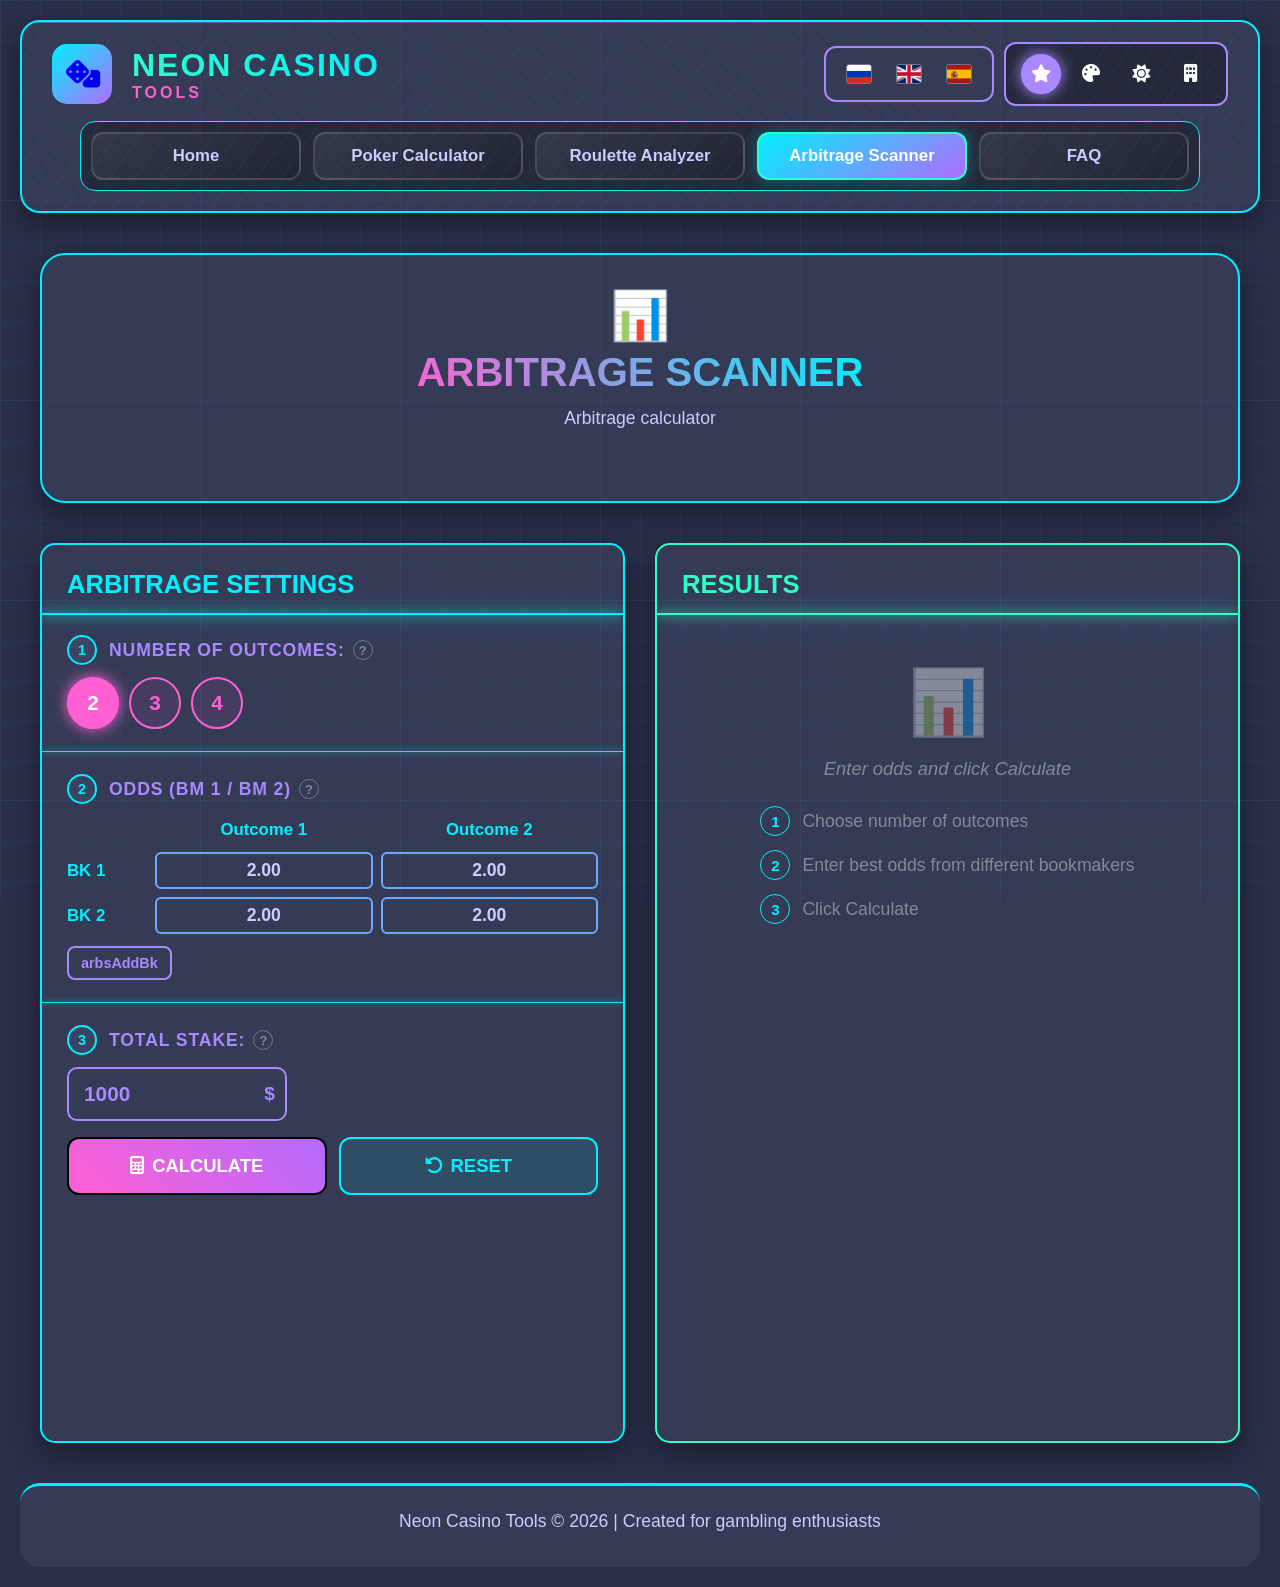
==== commit 93ca0e58: "Update arbs.html" ====
--- a/arbs.html
+++ b/arbs.html
@@ -42,7 +42,6 @@
                                 <button class="outcome-pill active" data-outcomes="2">2</button>
                                 <button class="outcome-pill" data-outcomes="3">3</button>
                                 <button class="outcome-pill" data-outcomes="4">4</button>
-                                <button class="outcome-pill" data-outcomes="5">5</button>
                             </div>
                         </div>
 
@@ -73,12 +72,12 @@
                             </div>
                             <div class="stake-row">
                                 <div class="stake-input-wrapper">
-                                    <input type="number" id="totalStake"
+                                    <input type="text" id="totalStake"
                                         class="stake-input bg-body border-3 text-3"
-                                        value="1000" min="1" max="999999999" step="1">
+                                        value="1000">
                                     <span class="stake-suffix text-3">$</span>
                                 </div>
-                                <div class="stake-error" id="stakeError" style="display:none;"></div>
+                                <!-- stake-error элемент удалён, ошибок больше не показываем -->
                             </div>
 
                             <div class="panel-controls">
@@ -94,103 +93,96 @@
                         </div>
                     </div>
 
-                                      <!-- ПРАВАЯ ПАНЕЛЬ -->
-<div class="panel bg-surface border-4 shadow-default">
-    <div class="panel-title text-4" data-i18n="arbsResultsTitle"></div>
-
-    <!-- Заглушка -->
-    <div class="results-placeholder" id="resultsPlaceholder">
-        <div class="placeholder-icon">📊</div>
-        <div class="placeholder-text text-muted" data-i18n="arbsPlaceholder"></div>
-        <div class="placeholder-steps">
-            <div class="placeholder-step text-muted">
-                <span class="step-num text-1">1</span>
-                <span data-i18n="arbsPlaceholderStep1"></span>
-            </div>
-            <div class="placeholder-step text-muted">
-                <span class="step-num text-1">2</span>
-                <span data-i18n="arbsPlaceholderStep2"></span>
-            </div>
-            <div class="placeholder-step text-muted">
-                <span class="step-num text-1">3</span>
-                <span data-i18n="arbsPlaceholderStep3"></span>
-            </div>
-        </div>
-    </div>
-
-    <!-- Результаты -->
-    <div class="results-content" id="resultsContent" style="display:none;">
-        <!-- Индикатор -->
-        <div class="indicator-step">
-            <div class="arb-indicator bg-elevated border-1" id="arbIndicator">
-                <div class="indicator-circle" id="indicatorCircle"></div>
-                <div class="indicator-text">
-                    <span class="indicator-status-text" id="arbStatus">—</span>
+                    <!-- ПРАВАЯ ПАНЕЛЬ -->
+                    <div class="panel bg-surface border-4 shadow-default">
+                        <div class="panel-title text-4" data-i18n="arbsResultsTitle"></div>
+
+                        <!-- Заглушка -->
+                        <div class="results-placeholder" id="resultsPlaceholder">
+                            <div class="placeholder-icon">📊</div>
+                            <div class="placeholder-text text-muted" data-i18n="arbsPlaceholder"></div>
+                            <div class="placeholder-steps">
+                                <div class="placeholder-step text-muted">
+                                    <span class="step-num text-1">1</span>
+                                    <span data-i18n="arbsPlaceholderStep1"></span>
+                                </div>
+                                <div class="placeholder-step text-muted">
+                                    <span class="step-num text-1">2</span>
+                                    <span data-i18n="arbsPlaceholderStep2"></span>
+                                </div>
+                                <div class="placeholder-step text-muted">
+                                    <span class="step-num text-1">3</span>
+                                    <span data-i18n="arbsPlaceholderStep3"></span>
+                                </div>
+                            </div>
+                        </div>
+
+                        <!-- Результаты -->
+                        <div class="results-content" id="resultsContent" style="display:none;">
+                            <!-- Индикатор -->
+                            <div class="indicator-step">
+                                <div class="arb-indicator bg-elevated border-1" id="arbIndicator">
+                                    <div class="indicator-circle" id="indicatorCircle"></div>
+                                    <div class="indicator-text">
+                                        <span class="indicator-status-text" id="arbStatus">—</span>
+                                    </div>
+                                    <div class="indicator-profit" id="indicatorProfit" style="display:none;">
+                                        <span class="profit-badge text-4" id="profitBadge"></span>
+                                    </div>
+                                </div>
+                            </div>
+
+                            <!-- Зелёная черта под индикатором (всегда видна) -->
+                            <div class="block-divider"></div>
+
+                            <!-- Контейнер для деталей (скрывается, если вилки нет) -->
+                            <div id="arbDetailsContainer">
+                                <div class="strategy-block">
+                                    <div class="settings-label-row">
+                                        <span class="settings-label text-3" data-i18n="arbsStrategyLabel"></span>
+                                        <span class="tooltip-icon" data-tooltip-key="arbsStrategyTooltip">?</span>
+                                    </div>
+                                    <div class="strategy-mini-pills">
+                                        <button class="strategy-mini-btn active" data-strategy="guaranteed" data-i18n="arbsStrategyGuaranteed"></button>
+                                        <button class="strategy-mini-btn" data-strategy="max" data-i18n="arbsStrategyMax"></button>
+                                    </div>
+                                </div>
+
+                                <div class="block-divider"></div>
+
+                                <div class="distribution-table border-1" id="distributionTable">
+                                    <table>
+                                        <thead class="bg-elevated">
+                                            <tr id="tableHeader"></tr>
+                                        </thead>
+                                        <tbody id="tableBody"></tbody>
+                                    </table>
+                                </div>
+
+                                <div class="totals bg-elevated border-1">
+                                    <div class="total-row">
+                                        <span class="text-muted" data-i18n="arbsTotalStake"></span>
+                                        <span class="total-row-value text-3" id="totalStakeDisplay">0 $</span>
+                                    </div>
+                                    <div class="total-row">
+                                        <span class="text-muted" data-i18n="arbsTotalPayoutRow"></span>
+                                        <span class="total-row-value text-3" id="totalPayout">0 $</span>
+                                    </div>
+                                    <div class="total-row" id="incomeRow" style="display:none;">
+                                        <span class="text-muted" data-i18n="arbsIncomeRow"></span>
+                                        <span class="total-row-value text-4" id="incomePercent"></span>
+                                    </div>
+                                </div>
+
+                                <div class="net-profit-block bg-elevated" id="netProfitBlock" style="display:none;">
+                                    <span class="net-profit-label text-muted" data-i18n="arbsNetProfit"></span>
+                                    <span class="net-profit-value text-4" id="netProfit">0 $</span>
+                                </div>
+                            </div>
+                        </div>
+                    </div>
+
                 </div>
-                <div class="indicator-profit" id="indicatorProfit" style="display:none;">
-                    <span class="profit-badge text-4" id="profitBadge"></span>
-                </div>
-            </div>
-        </div>
-
-        <!-- Зелёная черта под индикатором (всегда видна) -->
-        <div class="block-divider"></div>
-
-        <!-- Контейнер для деталей (скрывается, если вилки нет) -->
-        <div id="arbDetailsContainer">
-            <div class="strategy-block">
-                <div class="settings-label-row">
-                    <span class="settings-label text-3" data-i18n="arbsStrategyLabel"></span>
-                    <span class="tooltip-icon" data-tooltip-key="arbsStrategyTooltip">?</span>
-                </div>
-                <div class="strategy-mini-pills">
-                    <button class="strategy-mini-btn active" data-strategy="guaranteed" data-i18n="arbsStrategyGuaranteed"></button>
-                    <button class="strategy-mini-btn" data-strategy="max" data-i18n="arbsStrategyMax"></button>
-                </div>
-            </div>
-
-            <div class="block-divider"></div>
-
-            <div class="distribution-table border-1" id="distributionTable">
-                <table>
-                    <colgroup>
-                        <col><col><col><col><col>
-                    </colgroup>
-                    <thead class="bg-elevated">
-                        <tr>
-                            <th data-i18n="arbsOutcome"></th>
-                            <th data-i18n="arbsOdds"></th>
-                            <th data-i18n="arbsStake"></th>
-                            <th data-i18n="arbsOutcomeType"></th>
-                            <th data-i18n="arbsPayout"></th>
-                        </tr>
-                    </thead>
-                    <tbody id="tableBody"></tbody>
-                </table>
-            </div>
-
-            <div class="totals bg-elevated border-1">
-                <div class="total-row">
-                    <span class="text-muted" data-i18n="arbsTotalStake"></span>
-                    <span class="total-row-value text-3" id="totalStakeDisplay">0 $</span>
-                </div>
-                <div class="total-row">
-                    <span class="text-muted" data-i18n="arbsTotalPayoutRow"></span>
-                    <span class="total-row-value text-3" id="totalPayout">0 $</span>
-                </div>
-                <div class="total-row" id="incomeRow" style="display:none;">
-                    <span class="text-muted" data-i18n="arbsIncomeRow"></span>
-                    <span class="total-row-value text-4" id="incomePercent"></span>
-                </div>
-            </div>
-
-            <div class="net-profit-block bg-elevated" id="netProfitBlock" style="display:none;">
-                <span class="net-profit-label text-muted" data-i18n="arbsNetProfit"></span>
-                <span class="net-profit-value text-4" id="netProfit">0 $</span>
-            </div>
-        </div>
-    </div>
-</div>
             </div>
         </div>
 
--- a/css/pages/arbs.css
+++ b/css/pages/arbs.css
@@ -1,4 +1,3 @@
-
 /* arbs.css */
 
 .arbitrage-container {
@@ -503,7 +502,6 @@
     color: var(--text-secondary);
 }
 
-
 .odds-input.arb-highlight-0 { border-color: var(--arb-hl-0) !important; box-shadow: 0 0 8px var(--arb-hl-0); color: var(--arb-hl-0) !important; }
 .odds-input.arb-highlight-1 { border-color: var(--arb-hl-1) !important; box-shadow: 0 0 8px var(--arb-hl-1); color: var(--arb-hl-1) !important; }
 .odds-input.arb-highlight-2 { border-color: var(--arb-hl-2) !important; box-shadow: 0 0 8px var(--arb-hl-2); color: var(--arb-hl-2) !important; }
@@ -543,20 +541,20 @@
 
 .add-bk-btn:hover { opacity: 0.8; }
 
-/* === ТАБЛИЦА РАСПРЕДЕЛЕНИЯ (правая панель) === */
+/* === ТАБЛИЦА РАСПРЕДЕЛЕНИЯ (правая панель) — ТРАНСПОНИРОВАННАЯ === */
 .distribution-table {
     width: 100%;
     border-radius: 12px;
     border-width: 1px;
     border-style: solid;
-    overflow: hidden;
+    overflow-x: auto;
     min-width: 0;
 }
 
 .distribution-table table {
     width: 100%;
     border-collapse: collapse;
-    table-layout: auto; /* ширина столбцов по содержимому */
+    table-layout: auto;
 }
 
 .distribution-table thead {
@@ -572,6 +570,7 @@
     text-align: center;
     white-space: nowrap;
     border-right: 1px solid var(--border-muted);
+    background: var(--bg-elevated);
 }
 
 .distribution-table thead th:last-child { border-right: none; }
@@ -594,6 +593,14 @@
 
 .distribution-table tbody td:last-child { border-right: none; }
 
+/* Первый столбец (заголовки строк) — такой же как th */
+.distribution-table tbody td:first-child {
+    background: var(--bg-elevated);
+    font-weight: bold;
+    color: var(--text-secondary);
+    border-right: 1px solid var(--border-muted);
+}
+
 /* === ЯЧЕЙКА КЭФ === */
 .kef-cell {
     display: inline-flex;
@@ -645,7 +652,6 @@
     gap: 8px;
 }
 
-/* Лейблы "Всего поставлено", "Выплата", "Доход" — цвет как строки таблицы */
 .total-row > span:first-child {
     flex-shrink: 1;
     overflow: hidden;
@@ -675,7 +681,6 @@
     gap: 8px;
 }
 
-/* "ЧИСТАЯ ПРИБЫЛЬ:" — цвет как строки таблицы, шрифт крупнее */
 .net-profit-label {
     font-size: 1.5rem;
     font-weight: bold;
@@ -693,6 +698,13 @@
     font-weight: bold;
     flex-shrink: 0;
     white-space: nowrap;
+}
+
+/* === КОНТЕЙНЕР ДЕТАЛЕЙ (отступы) === */
+#arbDetailsContainer {
+    display: flex;
+    flex-direction: column;
+    gap: 14px;
 }
 
 /* === АДАПТИВНОСТЬ === */
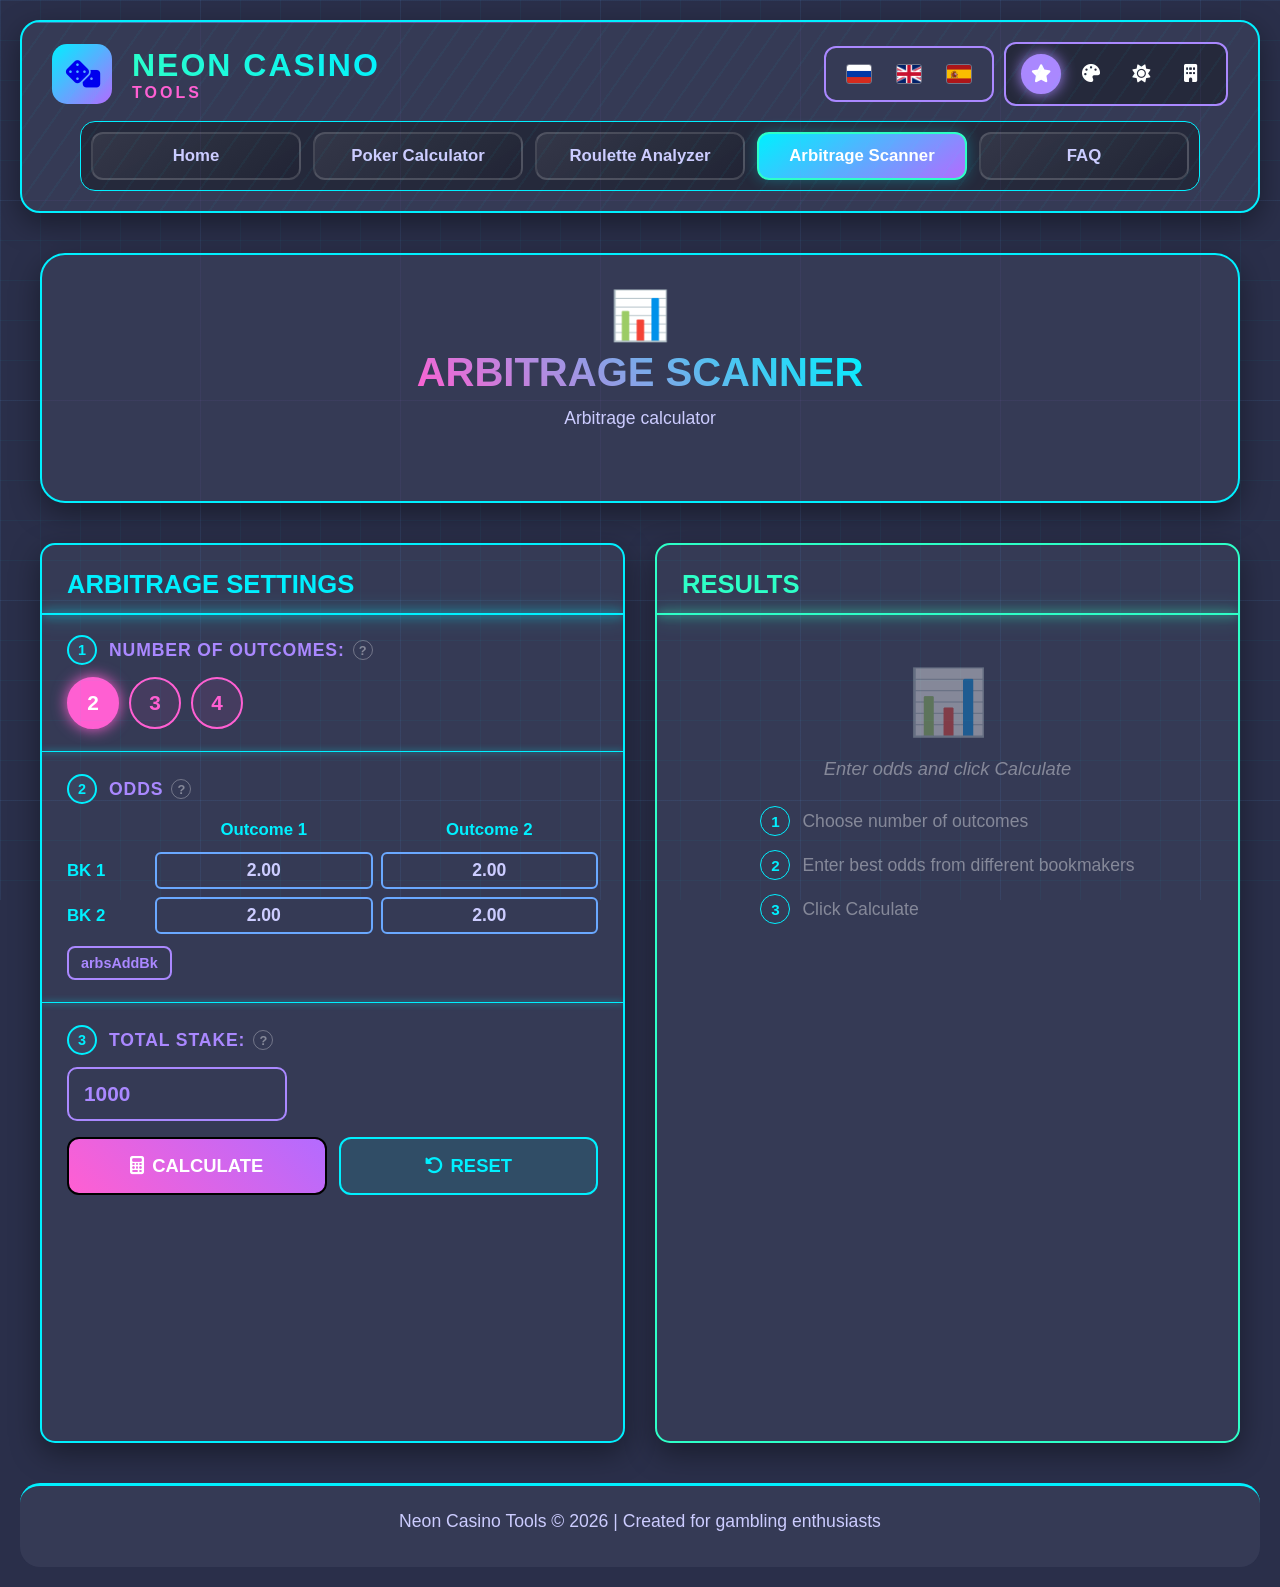
==== commit 330cc79b: "Update arbs.html" ====
--- a/arbs.html
+++ b/arbs.html
@@ -75,9 +75,8 @@
                                     <input type="text" id="totalStake"
                                         class="stake-input bg-body border-3 text-3"
                                         value="1000">
-                                    <span class="stake-suffix text-3">$</span>
-                                </div>
-                                <!-- stake-error элемент удалён, ошибок больше не показываем -->
+                                    <!-- Символ $ удалён -->
+                                </div>
                             </div>
 
                             <div class="panel-controls">
@@ -153,7 +152,7 @@
                                 <div class="distribution-table border-1" id="distributionTable">
                                     <table>
                                         <thead class="bg-elevated">
-                                            <tr id="tableHeader"></tr>
+                                            <tr id="tableHeader"><tr>
                                         </thead>
                                         <tbody id="tableBody"></tbody>
                                     </table>
@@ -162,11 +161,11 @@
                                 <div class="totals bg-elevated border-1">
                                     <div class="total-row">
                                         <span class="text-muted" data-i18n="arbsTotalStake"></span>
-                                        <span class="total-row-value text-3" id="totalStakeDisplay">0 $</span>
+                                        <span class="total-row-value text-3" id="totalStakeDisplay">0</span>
                                     </div>
                                     <div class="total-row">
                                         <span class="text-muted" data-i18n="arbsTotalPayoutRow"></span>
-                                        <span class="total-row-value text-3" id="totalPayout">0 $</span>
+                                        <span class="total-row-value text-3" id="totalPayout">0</span>
                                     </div>
                                     <div class="total-row" id="incomeRow" style="display:none;">
                                         <span class="text-muted" data-i18n="arbsIncomeRow"></span>
@@ -176,7 +175,7 @@
 
                                 <div class="net-profit-block bg-elevated" id="netProfitBlock" style="display:none;">
                                     <span class="net-profit-label text-muted" data-i18n="arbsNetProfit"></span>
-                                    <span class="net-profit-value text-4" id="netProfit">0 $</span>
+                                    <span class="net-profit-value text-4" id="netProfit">0</span>
                                 </div>
                             </div>
                         </div>
--- a/css/pages/arbs.css
+++ b/css/pages/arbs.css
@@ -74,7 +74,7 @@
 
 /* Высота первого шага — должна совпадать с .indicator-step */
 .arbs-step:first-of-type {
-    height: 100px; /* МЕНЯТЬ ВМЕСТЕ С .indicator-step */
+    height: 100px;
     justify-content: center;
     box-sizing: border-box;
 }
@@ -112,7 +112,6 @@
     flex-shrink: 0;
 }
 
-/* Разделители в правой панели — зелёные как черта под заголовком */
 .panel.border-4 .block-divider {
     background: var(--border-4);
     box-shadow: 0 0 6px var(--border-4);
@@ -338,9 +337,8 @@
 }
 
 /* === ИНДИКАТОР ВИЛКИ === */
-/* Высота должна совпадать с .arbs-step:first-of-type */
 .indicator-step {
-    height: 100px; /* МЕНЯТЬ ВМЕСТЕ С .arbs-step:first-of-type */
+    height: 100px;
     display: flex;
     align-items: center;
     flex-shrink: 0;
@@ -541,7 +539,7 @@
 
 .add-bk-btn:hover { opacity: 0.8; }
 
-/* === ТАБЛИЦА РАСПРЕДЕЛЕНИЯ (правая панель) — ТРАНСПОНИРОВАННАЯ === */
+/* === ТАБЛИЦА РАСПРЕДЕЛЕНИЯ (правая панель) === */
 .distribution-table {
     width: 100%;
     border-radius: 12px;
@@ -565,12 +563,17 @@
 .distribution-table thead th {
     padding: 12px 8px;
     font-weight: bold;
-    font-size: 1.0rem;
+    font-size: 1.2rem;
     color: var(--text-secondary);
     text-align: center;
     white-space: nowrap;
     border-right: 1px solid var(--border-muted);
     background: var(--bg-elevated);
+}
+
+.distribution-table thead th:first-child {
+    width: 1%;
+    white-space: nowrap;
 }
 
 .distribution-table thead th:last-child { border-right: none; }
@@ -593,12 +596,17 @@
 
 .distribution-table tbody td:last-child { border-right: none; }
 
-/* Первый столбец (заголовки строк) — такой же как th */
-.distribution-table tbody td:first-child {
+.distribution-table tbody td.metric-label {
+    width: 1%;
+    white-space: nowrap;
     background: var(--bg-elevated);
+    font-size: 1.2rem;
     font-weight: bold;
     color: var(--text-secondary);
     border-right: 1px solid var(--border-muted);
+    text-align: center;
+    padding-left: 10px;
+    padding-right: 10px;
 }
 
 /* === ЯЧЕЙКА КЭФ === */
@@ -647,7 +655,7 @@
     display: flex;
     justify-content: space-between;
     align-items: center;
-    font-size: 1.1rem;
+    font-size: 1.5rem;
     min-width: 0;
     gap: 8px;
 }
@@ -661,7 +669,7 @@
 }
 
 .total-row-value {
-    font-size: 1.1rem;
+    font-size: 1.5rem;
     font-weight: bold;
     flex-shrink: 0;
     white-space: nowrap;
@@ -682,7 +690,7 @@
 }
 
 .net-profit-label {
-    font-size: 1.5rem;
+    font-size: 2.5rem;
     font-weight: bold;
     text-transform: uppercase;
     letter-spacing: 0.05em;
@@ -690,14 +698,16 @@
     overflow: hidden;
     text-overflow: ellipsis;
     white-space: nowrap;
-    color: var(--text-secondary);
+    color: var(--text-4);
+    
 }
 
 .net-profit-value {
-    font-size: 2.6rem;
-    font-weight: bold;
-    flex-shrink: 0;
-    white-space: nowrap;
+    font-size: 2.5rem;
+    font-weight: bold;
+    flex-shrink: 0;
+    white-space: nowrap;
+    
 }
 
 /* === КОНТЕЙНЕР ДЕТАЛЕЙ (отступы) === */
@@ -725,6 +735,16 @@
 
     .distribution-table thead th,
     .distribution-table tbody td { padding: 9px 6px; font-size: 0.9rem; }
+
+    /* На мобильных делаем заголовки и левый столбец чуть крупнее данных */
+    .distribution-table thead th {
+        font-size: 1.0rem;
+    }
+    .distribution-table tbody td.metric-label {
+        font-size: 1.0rem;
+        padding-left: 8px;
+        padding-right: 10px;
+    }
 
     .profit-badge { font-size: 1.7rem; }
     .net-profit-value { font-size: 1.9rem; }
@@ -757,3 +777,20 @@
     .profit-badge { font-size: 1.5rem; }
     .panel-title { font-size: 1.3rem; }
 }
+
+/* === УСИЛЕННЫЕ ПРАВИЛА ДЛЯ СТРОКИ "ДОХОД" === */
+#incomeRow > span:first-child,
+#incomeRow .total-row-value {
+    font-size: 1.6rem !important;
+    font-weight: bold !important;
+}
+#incomeRow > span:first-child {
+    color: var(--text-4) !important;
+}
+
+@media (max-width: 768px) {
+    #incomeRow > span:first-child,
+    #incomeRow .total-row-value {
+        font-size: 1.1rem !important;
+    }
+}
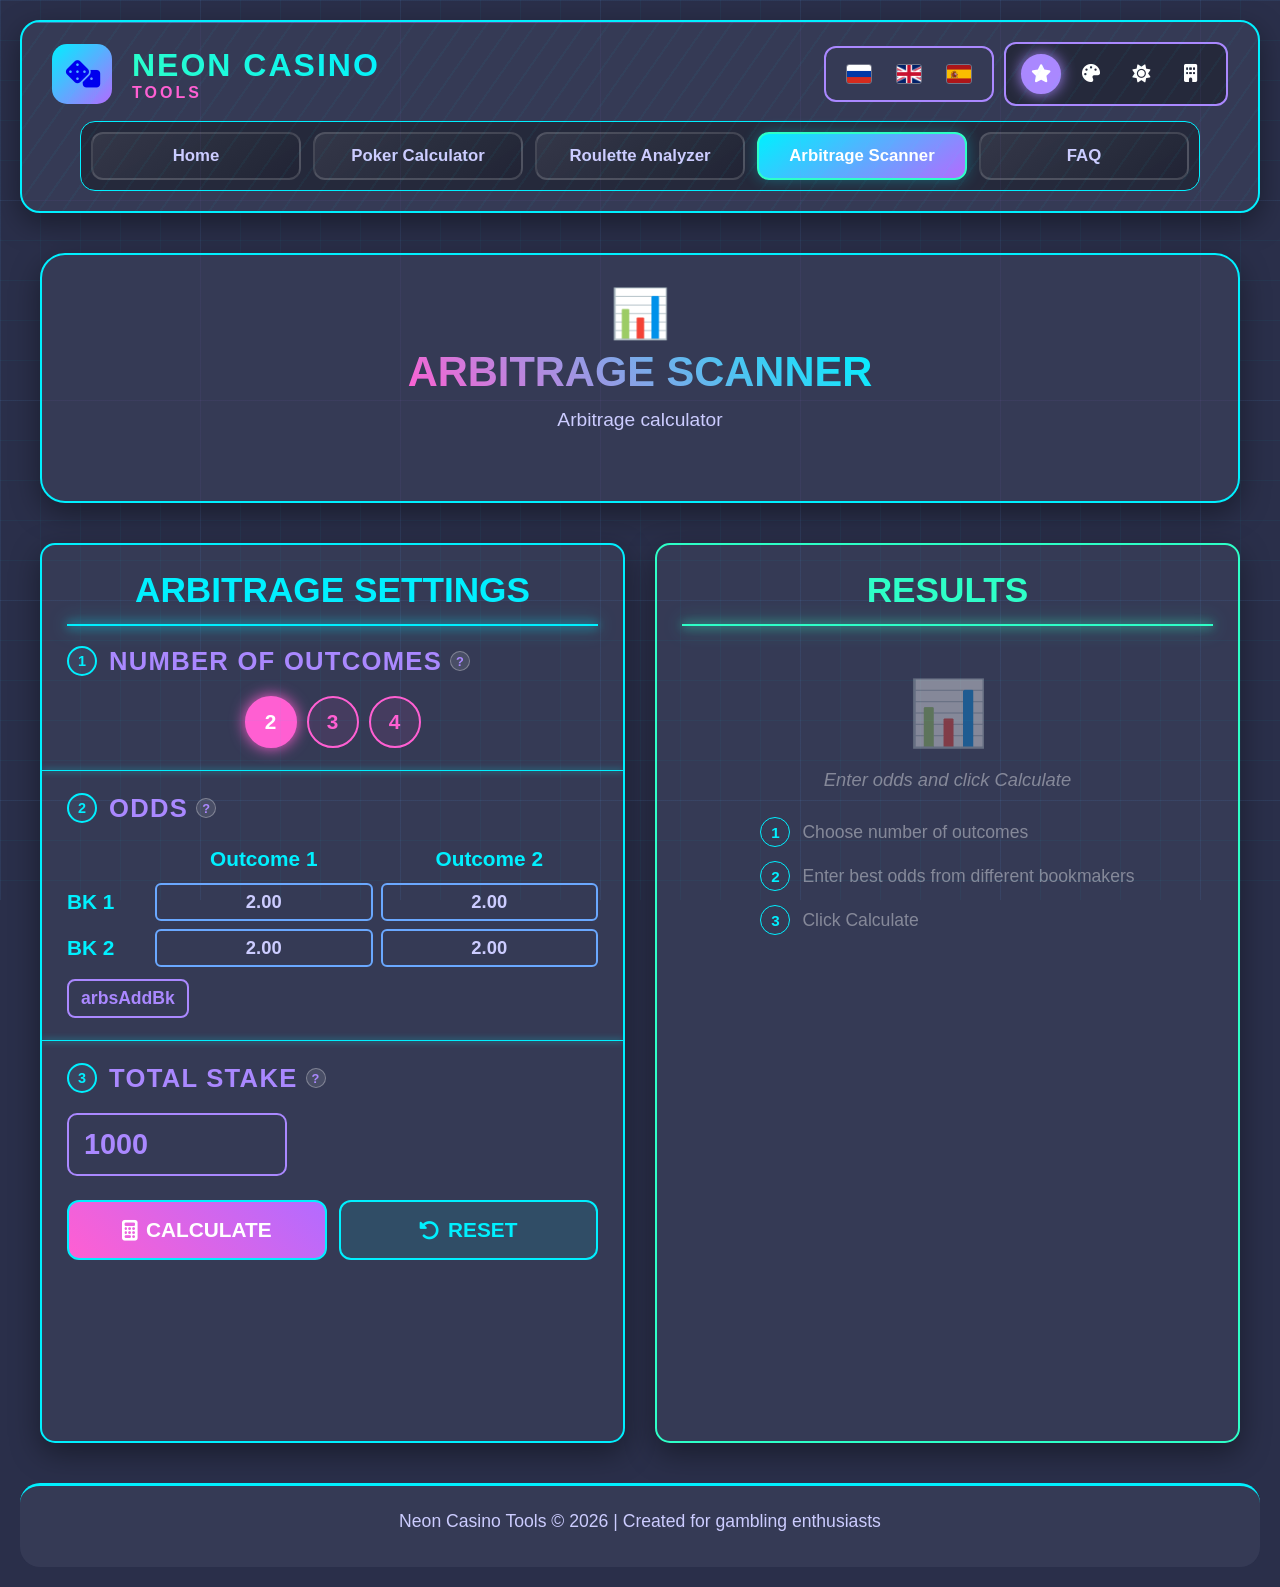
==== commit af07ef4e: "Update arbs.html" ====
--- a/arbs.html
+++ b/arbs.html
@@ -152,7 +152,7 @@
                                 <div class="distribution-table border-1" id="distributionTable">
                                     <table>
                                         <thead class="bg-elevated">
-                                            <tr id="tableHeader"><tr>
+                                            <tr id="tableHeader"></tr>
                                         </thead>
                                         <tbody id="tableBody"></tbody>
                                     </table>
--- a/css/core/layout.css
+++ b/css/core/layout.css
@@ -252,7 +252,7 @@
 }
 
 .page-header h1 {
-    font-size: 2.5rem;
+    font-size: 2.6rem;
     margin: 0;
     position: relative;
     z-index: 1;
@@ -260,7 +260,7 @@
 }
 
 .page-header p {
-    font-size: 1.1rem;
+    font-size: 1.2rem;
     max-width: 600px;
     margin: 0;
     position: relative;
--- a/css/pages/arbs.css
+++ b/css/pages/arbs.css
@@ -32,15 +32,16 @@
     overflow: hidden;
 }
 
-/* === ЗАГОЛОВОК ПАНЕЛИ === */
+/* === ЗАГОЛОВОК ПАНЕЛЕЙ === */
 .panel-title {
-    font-size: 1.6rem;
-    font-weight: bold;
-    display: flex;
-    align-items: center;
+    font-size: 2.2rem;
+    font-weight: bold;
+    display: flex;
+    align-items: center;
+    justify-content: center;
     padding-bottom: 16px;
-    margin-left: -25px;
-    margin-right: -25px;
+    margin-left: 0;
+    margin-right: 0;
     padding-left: 25px;
     padding-right: 25px;
     position: relative;
@@ -69,7 +70,7 @@
 .arbs-step {
     display: flex;
     flex-direction: column;
-    gap: 12px;
+    gap: 20px;
 }
 
 /* Высота первого шага — должна совпадать с .indicator-step */
@@ -130,8 +131,9 @@
     gap: 8px;
 }
 
+/* === Шаги и стратегия расчета === */
 .settings-label {
-    font-size: 1.1rem;
+    font-size: 1.6rem;
     font-weight: bold;
     letter-spacing: 0.05em;
     text-transform: uppercase;
@@ -143,20 +145,22 @@
     height: 20px;
     border-radius: 50%;
     border: 1px solid var(--border-muted);
-    color: var(--text-muted);
+    color: var(--text-3);          /* сделали ярче */
     font-size: 0.8rem;
     font-weight: bold;
-    display: flex;
+    display: inline-flex;
     align-items: center;
     justify-content: center;
     cursor: pointer;
     flex-shrink: 0;
     transition: all 0.2s;
+    background: rgba(255,255,255,0.1); /* лёгкий фон для заметности */
 }
 
 .tooltip-icon:hover {
     border-color: var(--border-3);
     color: var(--text-3);
+    background: rgba(255,255,255,0.2);
 }
 
 .tooltip-popup {
@@ -178,6 +182,7 @@
 .outcome-pills {
     display: flex;
     gap: 10px;
+    justify-content: center;
 }
 
 .outcome-pill {
@@ -225,11 +230,11 @@
 
 .stake-input {
     width: 100%;
-    padding: 13px 40px 13px 15px;
+    padding: 13px 15px;
     border-radius: 10px;
     border-width: 2px;
     border-style: solid;
-    font-size: 1.3rem;
+    font-size: 1.8rem;
     font-weight: bold;
     background: transparent;
     transition: all 0.2s;
@@ -271,7 +276,7 @@
 .panel-controls .btn {
     flex: 1;
     padding: 16px 16px;
-    font-size: 1.15rem;
+    font-size: 1.3rem;
     font-weight: bold;
     border-radius: 12px;
     border-width: 2px;
@@ -284,6 +289,15 @@
     gap: 8px;
     min-height: 56px;
     white-space: nowrap;
+}
+
+.panel-controls .btn i {
+    vertical-align: middle;
+    line-height: 1;
+}
+
+.panel-controls .btn-primary-bg {
+    border-color: var(--color-primary) !important;
 }
 
 .panel-controls .btn:hover { transform: translateY(-2px); }
@@ -405,7 +419,7 @@
     border-width: 2px;
     border-style: solid;
     border-color: var(--border-5);
-    font-size: 1rem;
+    font-size: 1.15rem;
     font-weight: bold;
     cursor: pointer;
     transition: all 0.3s;
@@ -444,10 +458,11 @@
 
 .odds-corner { width: 80px; }
 
+/* === Исход 1, 2 и тд === */
 .odds-header {
     text-align: center;
     font-weight: bold;
-    font-size: 1.05rem;
+    font-size: 1.3rem;
     padding: 4px;
 }
 
@@ -458,13 +473,14 @@
     align-items: center;
 }
 
+/* === БК 1, БК 2 и тд === */
 .odds-bk-label {
     display: flex;
     align-items: center;
     justify-content: space-between;
     gap: 4px;
     font-weight: bold;
-    font-size: 1.05rem;
+    font-size: 1.3rem;
     white-space: nowrap;
 }
 
@@ -489,7 +505,7 @@
     border-radius: 6px;
     border-width: 2px;
     border-style: solid;
-    font-size: 1.1rem;
+    font-size: 1.15rem;
     font-weight: bold;
     width: 100%;
     background: transparent;
@@ -524,7 +540,7 @@
     background: transparent;
     border: 2px solid var(--border-3);
     color: var(--text-3);
-    font-size: 0.9rem;
+    font-size: 1.1rem;
     font-weight: bold;
     cursor: pointer;
     padding: 7px 12px;
@@ -560,47 +576,49 @@
     border-bottom: 2px solid var(--border-muted);
 }
 
+/* === ТАБЛИЦА РАСПРЕДЕЛЕНИЯ (верхняя строка) === */
 .distribution-table thead th {
     padding: 12px 8px;
     font-weight: bold;
+    font-size: 1.4rem;
+    color: var(--text-secondary);
+    text-align: center;
+    white-space: nowrap;
+    border-right: 1px solid var(--border-muted);
+    background: var(--bg-elevated);
+}
+
+.distribution-table thead th:first-child {
+    width: 1%;
+    white-space: nowrap;
+}
+
+.distribution-table thead th:last-child { border-right: none; }
+
+.distribution-table tbody tr {
+    border-bottom: 1px solid var(--border-muted);
+}
+
+.distribution-table tbody tr:last-child { border-bottom: none; }
+
+.distribution-table tbody td {
+    padding: 11px 8px;
     font-size: 1.2rem;
     color: var(--text-secondary);
     text-align: center;
     white-space: nowrap;
     border-right: 1px solid var(--border-muted);
-    background: var(--bg-elevated);
-}
-
-.distribution-table thead th:first-child {
-    width: 1%;
-    white-space: nowrap;
-}
-
-.distribution-table thead th:last-child { border-right: none; }
-
-.distribution-table tbody tr {
-    border-bottom: 1px solid var(--border-muted);
-}
-
-.distribution-table tbody tr:last-child { border-bottom: none; }
-
-.distribution-table tbody td {
-    padding: 11px 8px;
-    font-size: 1.0rem;
-    color: var(--text-secondary);
-    text-align: center;
-    white-space: nowrap;
-    border-right: 1px solid var(--border-muted);
     vertical-align: middle;
 }
 
 .distribution-table tbody td:last-child { border-right: none; }
 
+/* === ТАБЛИЦА РАСПРЕДЕЛЕНИЯ (левый столбец) === */
 .distribution-table tbody td.metric-label {
     width: 1%;
     white-space: nowrap;
     background: var(--bg-elevated);
-    font-size: 1.2rem;
+    font-size: 1.4rem;
     font-weight: bold;
     color: var(--text-secondary);
     border-right: 1px solid var(--border-muted);
@@ -675,7 +693,7 @@
     white-space: nowrap;
 }
 
-/* === ЧИСТАЯ ПРИБЫЛЬ === */
+/* === ПРИБЫЛЬ === */
 .net-profit-block {
     display: flex;
     justify-content: space-between;
@@ -689,8 +707,9 @@
     gap: 8px;
 }
 
+/* === ПРИБЫЛЬ слово === */
 .net-profit-label {
-    font-size: 2.5rem;
+    font-size: 2.25rem;
     font-weight: bold;
     text-transform: uppercase;
     letter-spacing: 0.05em;
@@ -699,15 +718,14 @@
     text-overflow: ellipsis;
     white-space: nowrap;
     color: var(--text-4);
-    
-}
-
+}
+
+/* === ПРИБЫЛЬ число === */
 .net-profit-value {
-    font-size: 2.5rem;
-    font-weight: bold;
-    flex-shrink: 0;
-    white-space: nowrap;
-    
+    font-size: 2.25rem;
+    font-weight: bold;
+    flex-shrink: 0;
+    white-space: nowrap;
 }
 
 /* === КОНТЕЙНЕР ДЕТАЛЕЙ (отступы) === */
@@ -736,7 +754,6 @@
     .distribution-table thead th,
     .distribution-table tbody td { padding: 9px 6px; font-size: 0.9rem; }
 
-    /* На мобильных делаем заголовки и левый столбец чуть крупнее данных */
     .distribution-table thead th {
         font-size: 1.0rem;
     }
@@ -746,9 +763,13 @@
         padding-right: 10px;
     }
 
+    .strategy-mini-btn {
+        font-size: 1rem;
+    }
+
     .profit-badge { font-size: 1.7rem; }
     .net-profit-value { font-size: 1.9rem; }
-    .panel-controls .btn { padding: 13px 10px; font-size: 1.05rem; }
+    .panel-controls .btn { padding: 13px 10px; font-size: 1.15rem; }
     .stake-input-wrapper { width: 100%; }
     .settings-label { font-size: 1rem; }
     .panel-title { font-size: 1.4rem; }
